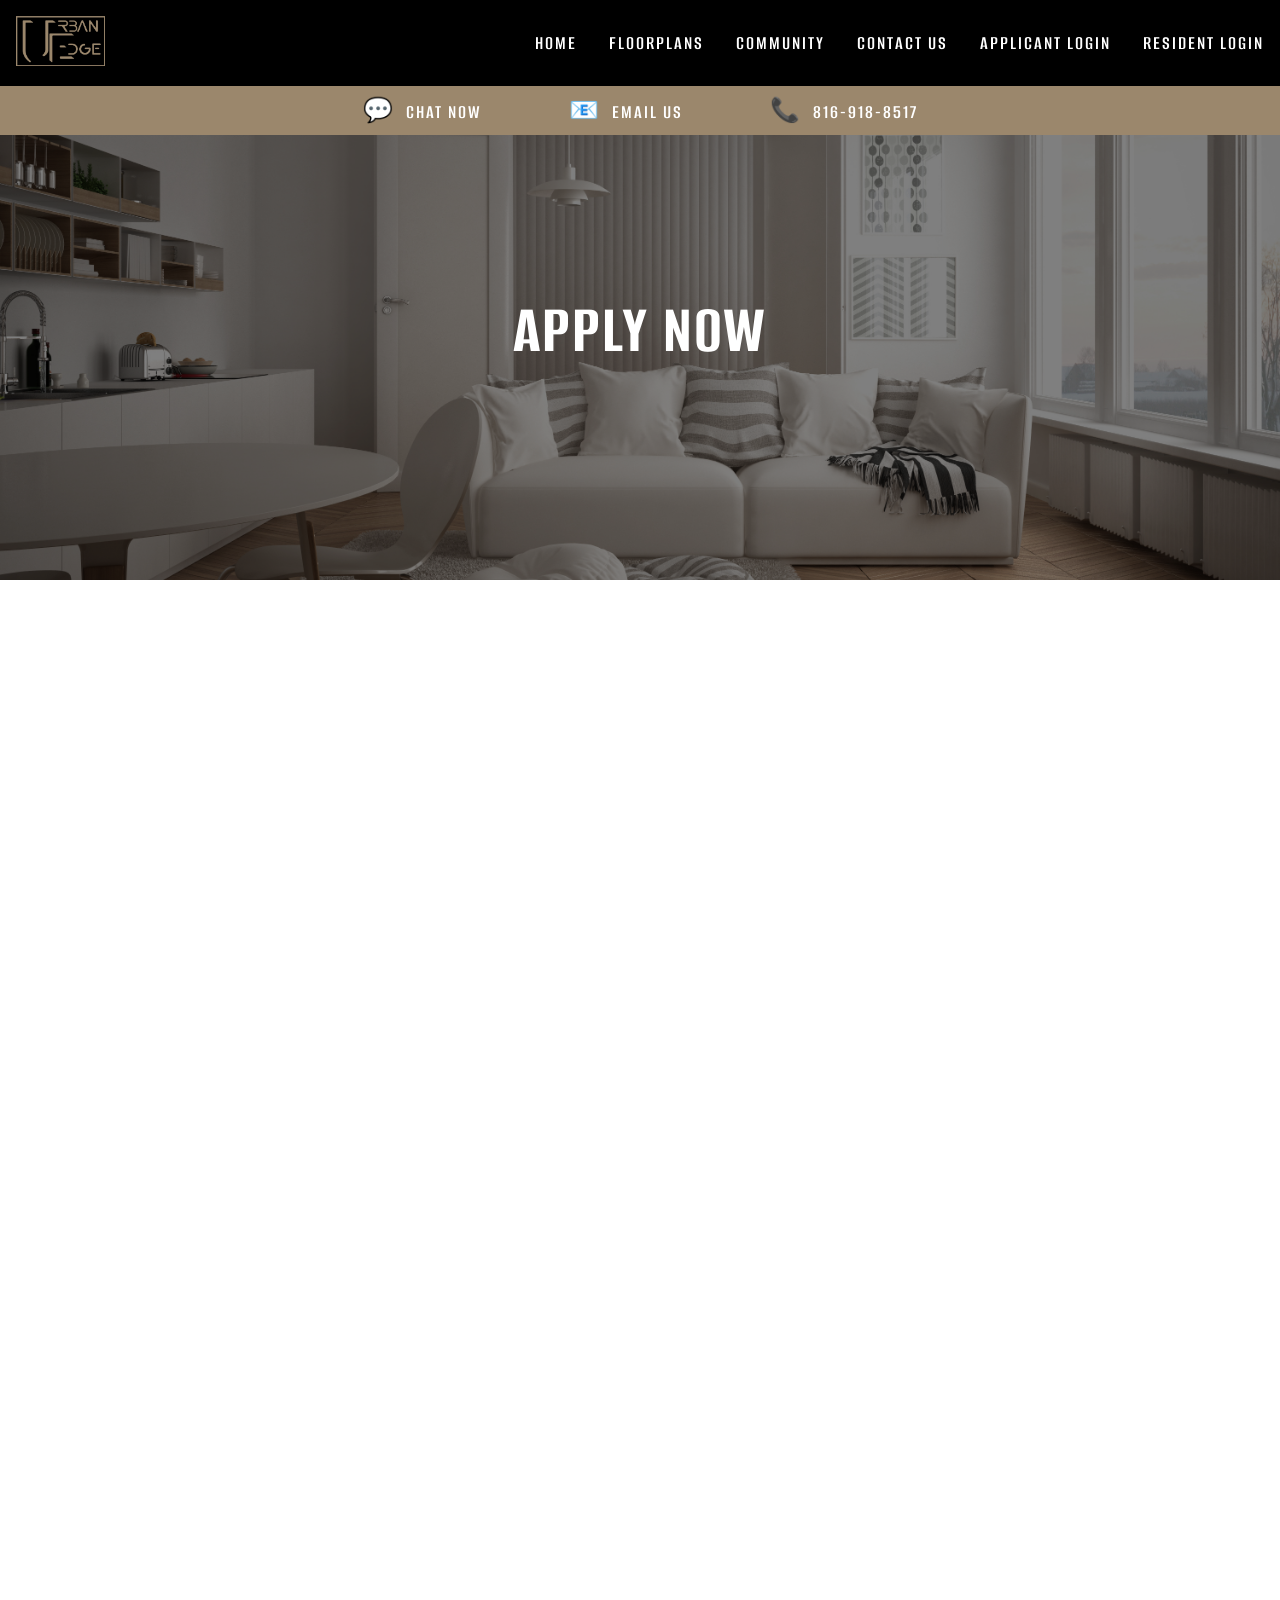
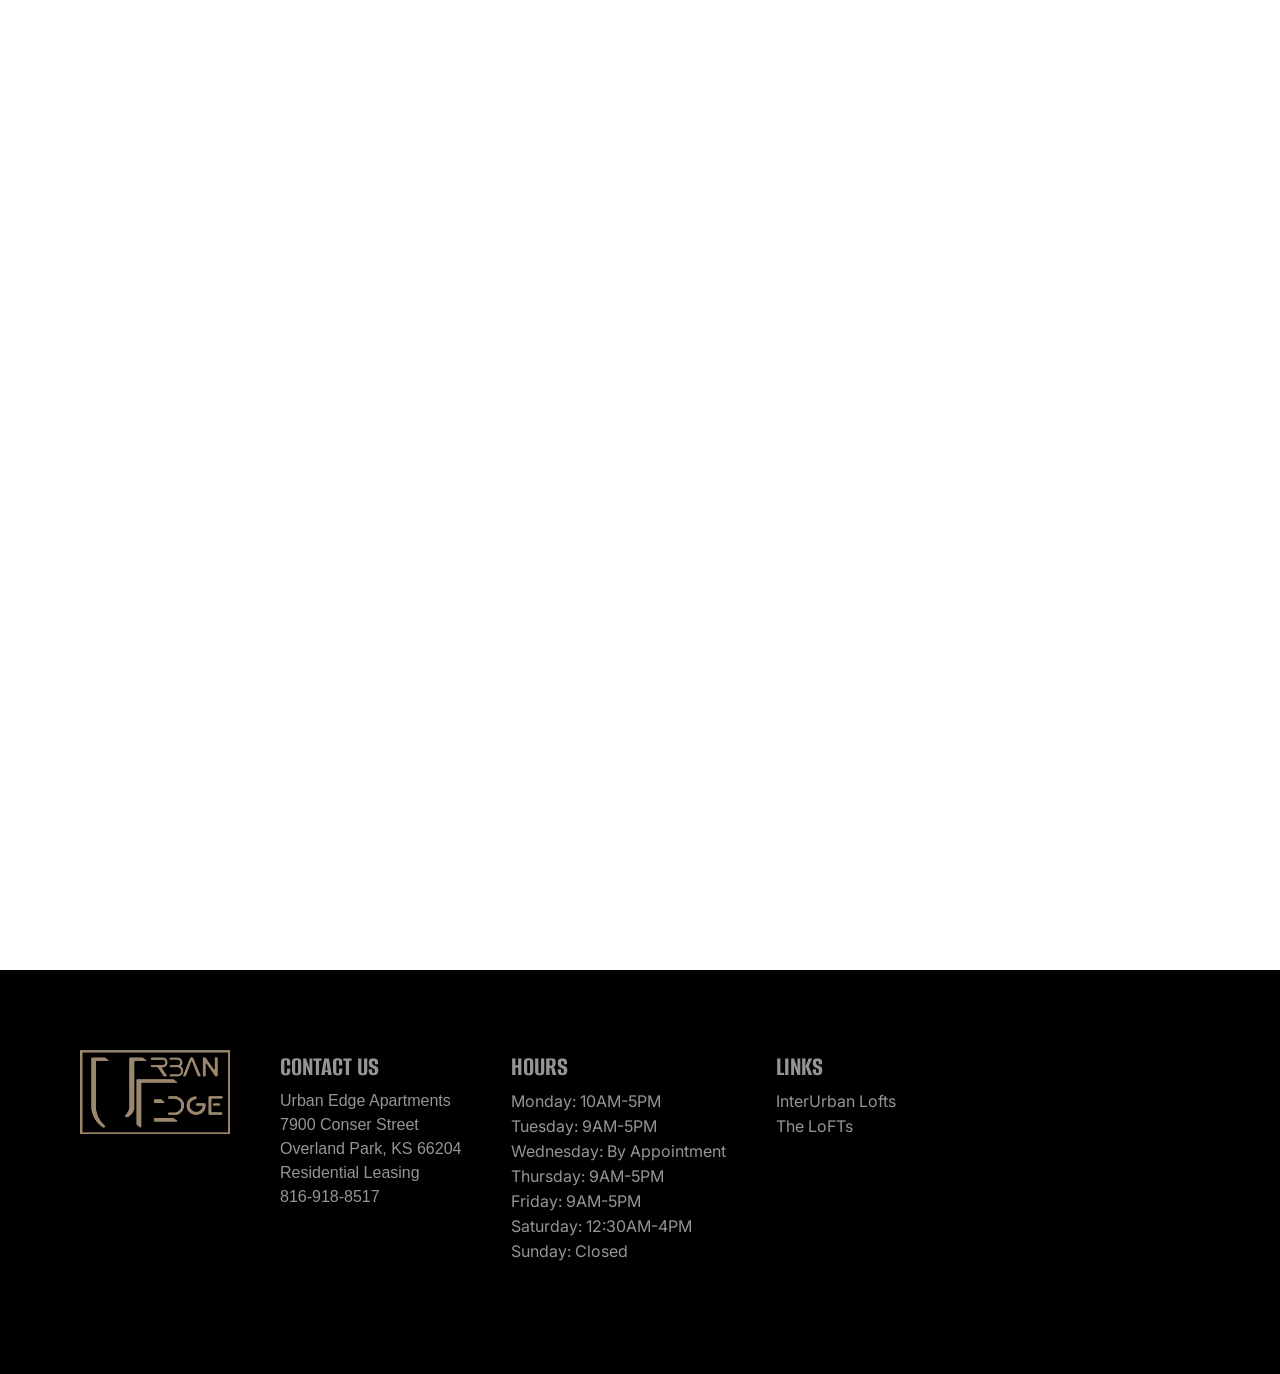
==== applynow.html @ 4e4a6e5f "make an apply now page" ====
<!DOCTYPE html>
<html lang="en">
<head>
  <meta charset="UTF-8" />
  <meta name="viewport" content="width=device-width, initial-scale=1" />

  <!-- Canonical + robots -->
  <link rel="canonical" href="https://www.urbanedgeop.com/floorplans.html" />
  <meta name="robots" content="index,follow,max-image-preview:large" />

  <!-- Title (≈55–60 chars) -->
  <title>Urban Edge Floor Plans | 1-2 Bedroom Apartments in Downtown Overland Park</title>

  <!-- Meta Description (≈155–160 chars) -->
  <meta name="description" content="Explore spacious 1-bedroom, 1-bedroom with den, and 2-bedroom floor plans at Urban Edge in downtown Overland Park, KS—950 to 1,314 sq ft with modern finishes." />

  <!-- Optional legacy keywords -->
  <meta name="keywords" content="Urban Edge floor plans, Overland Park apartments, downtown Overland Park, one bedroom with den, two bedroom apartments, large closets, patios, InterUrban Lofts amenities" />

  <!-- Open Graph -->
  <meta property="og:type" content="website" />
  <meta property="og:url" content="https://www.urbanedgeop.com/floorplans.html" />
  <meta property="og:title" content="Urban Edge Floor Plans | 1-2 Bedroom Apartments in Downtown Overland Park" />
  <meta property="og:description" content="Browse our 1BR, 1BR + den, and 2BR layouts—950 to 1,314 sq ft—with quartz counters, stainless steel appliances, and walkable OP location." />
  <meta property="og:site_name" content="Urban Edge Apartments" />
  <meta property="og:locale" content="en_US" />
  <!-- Add a real 1200×630 image -->
  <meta property="og:image" content="https://www.urbanedgeop.com/images/og/urban-edge-floorplans-1200x630.jpg" />
  <meta property="og:image:width" content="1200" />
  <meta property="og:image:height" content="630" />

  <!-- Twitter -->
  <meta name="twitter:card" content="summary_large_image" />
  <meta name="twitter:title" content="Urban Edge Floor Plans | 1-2 Bedroom Apartments in Downtown Overland Park" />
  <meta name="twitter:description" content="See our spacious layouts and check availability online. 950-1,314 sq ft with modern finishes." />
  <meta name="twitter:image" content="https://www.urbanedgeop.com/images/og/urban-edge-floorplans-1200x630.jpg" />

  <meta name="application-name" content="Urban Edge Apartments" />
  <meta name="theme-color" content="#000000" />

  <!-- Icons -->
  <link rel="icon" href="images/UE Logo.jpg" type="image/jpeg" />

  <!-- Fonts (keep yours) -->
  <link rel="preconnect" href="https://fonts.googleapis.com">
  <link rel="preconnect" href="https://fonts.gstatic.com" crossorigin>
  <link href="https://fonts.googleapis.com/css2?family=Alumni+Sans:ital,wght@0,100..900;1,100..900&display=swap" rel="stylesheet">
  <link href="https://fonts.googleapis.com/css2?family=Alumni+Sans+SC:ital,wght@0,100..900;1,100..900&family=Inter:ital,opsz,wght@0,14..32,100..900;1,14..32,100..900&display=swap" rel="stylesheet">

  <!-- Styles -->
  <link rel="stylesheet" href="styles.css" />

  <!-- Sitemap hint -->
  <link rel="sitemap" type="application/xml" title="Sitemap" href="https://www.urbanedgeop.com/sitemap.xml" />
</head>

<body>
  <header class="main-header">
    <div class="top-nav">
        <a href="index.html" class="logo">
            <img src="images/UE Logo.jpg" alt="Urban Edge Logo">
        </a>

            <!-- Hamburger button (visible only on mobile) -->
            <button class="menu-toggle" aria-label="Open Menu">&#9776;</button>

            <!-- Desktop nav -->
            <nav class="nav-links">
                <ul>
                <li><a href="index.html">Home</a></li>
                <li><a href="floorplans.html">Floorplans</a></li>
                <li><a href="community.html">Community</a></li>
                <li><a href="contact.html">Contact Us</a></li>
                <li><a href="https://www.rentcafe.com/residentservices/apartmentsforrent/userregistration.aspx?source=property_search&propertyid=MjE0NzA2MQ%3d%3d-8EOeI6RCoaw%3dt">Applicant Login</a></li>
                <li><a href="https://urban-edge-llc-rentcafewebsite.securecafenet.com/residentservices/urban-edge-llc/userlogin">Resident Login</a></li>
                </ul>
            </nav>
        </div>
    </div>

    <!-- Info bar -->
    <div class="info-bar">
        <div class="container">
                <a href="#" class="info-link" onclick="Tawk_API.toggle(); return false;">
                    <span class="icon">💬</span><span class="label"> Chat Now</span>
                </a>          
            <a href="mailto:leasing@realpropertygrp.com" class="info-link"><span class="icon">📧</span><span class="label"> Email Us</span></a>
            <a href="tel:+18169188517" class="info-link"><span class="icon">📞</span><span class="label"> 816-918-8517</span></a>
        </div>
    </div>


    <!-- Mobile fullscreen menu -->
    <div class="mobile-menu">
      <button class="close-menu" aria-label="Close Menu">&times;</button>
      <nav class="mobile-nav-links">
        <ul>
          <li><a href="index.html">Home</a></li>
          <li><a href="floorplans.html">Floorplans</a></li>
          <li><a href="community.html">Community</a></li>
          <li><a href="contact.html">Contact Us</a></li>
          <li><a href="https://www.rentcafe.com/residentservices/apartmentsforrent/userregistration.aspx?source=property_search&propertyid=MjE0NzA2MQ%3d%3d-8EOeI6RCoaw%3d">Applicant Login</a></li> <!--ADD LINK TO RENT CAFE-->
          <li><a href="https://urban-edge-llc-rentcafewebsite.securecafenet.com/residentservices/urban-edge-llc/userlogin">Resident Login</a></li> <!--ADD LINK TO RENT CAFE-->
        </ul>
      </nav>
    </div>
    <div class="fp-hero">
        <div class="fp-hero-overlay">
            <div class="fp-hero-container">
                <h1 class="reveal">Apply Now</h1>
            </div>
        </div>
    </div>
  </header>
  <main>
    <section class="apply-now">
        <iframe id="application_30064" src="//application.urbanedgeop.com/Apartments/module/application_authentication/is_application_snippet/1/snippet_type/application/locale_code//" width="100%" height="2000" allowtransparency="true" marginwidth="0" marginheight="0" align="top" scrolling="auto" frameborder="0"></iframe>
    </section>
    </main>



 
    <section class="footer-bg">
  <footer class="site-footer">
  <!-- Logo -->
    <div class="footer-logo">
      <img src="images/UE Logo.jpg" alt="Urban Edge Apartments Logo">
    </div>

    <!-- Contact -->
    <div class="footer-section">
      <h3>Contact Us</h3>
      <address class="contact-block">
        <a href="https://www.google.com/maps/search/?api=1&query=7900+Conser+Street,+Overland+Park,+KS+66204"
          target="_blank" rel="noopener">
          Urban Edge Apartments<br>
          7900 Conser Street<br>
          Overland Park, KS 66204
        </a><br>
        Residential Leasing<br>
        <a href="tel:+18169188517">816-918-8517</a>
      </address>
    </div>

    <!-- Hours -->
    <div class="footer-section">
      <h3>Hours</h3>
      <p>Monday: 10AM-5PM</p>
      <p>Tuesday: 9AM-5PM</p>
      <p>Wednesday: By Appointment</p>
      <p>Thursday: 9AM-5PM</p>
      <p>Friday: 9AM-5PM</p>
      <p>Saturday: 12:30AM-4PM</p>
      <p>Sunday: Closed</p>
    </div>

    <!-- Links -->
    <div class="footer-section">
      <h3>Links</h3>
      <p><a href="https://theinterurbanlofts.com/">InterUrban Lofts</a></p>
      <p><a href="https://theloftscc.com/">The LoFTs</a></p>
    </div>
  </footer>
  </section>

<script src="script.js"></script>
<!--Start of Tawk.to Script-->
<script type="text/javascript">
var Tawk_API=Tawk_API||{}, Tawk_LoadStart=new Date();
(function(){
var s1=document.createElement("script"),s0=document.getElementsByTagName("script")[0];
s1.async=true;
s1.src='https://embed.tawk.to/686d7d2bb0df99190ce93f41/1ivlr1scv';
s1.charset='UTF-8';
s1.setAttribute('crossorigin','*');
s0.parentNode.insertBefore(s1,s0);
})();
</script>
<!--End of Tawk.to Script-->
<script type="application/ld+json">
{
  "@context": "https://schema.org",
  "@graph": [
    {
      "@type": "ApartmentComplex",
      "@id": "https://www.urbanedgeop.com/#apartment",
      "name": "Urban Edge Apartments",
      "url": "https://www.urbanedgeop.com/",
      "image": "https://www.urbanedgeop.com/images/UE%20Logo.jpg",
      "logo": "https://www.urbanedgeop.com/images/UE%20Logo.jpg",
      "telephone": "+1-816-205-0993",
      "address": {
        "@type": "PostalAddress",
        "streetAddress": "7900 Conser Street",
        "addressLocality": "Overland Park",
        "addressRegion": "KS",
        "postalCode": "66204",
        "addressCountry": "US"
      },
      "amenityFeature": [
        {"@type":"LocationFeatureSpecification","name":"Walkable Downtown Overland Park location","value":true},
        {"@type":"LocationFeatureSpecification","name":"Access to InterUrban Lofts amenities","value":true}
      ],
      "sameAs": [
        "https://theinterurbanlofts.com/",
        "https://theloftscc.com/"
      ]
    },

    {
      "@type": "CollectionPage",
      "@id": "https://www.urbanedgeop.com/floorplans.html#page",
      "url": "https://www.urbanedgeop.com/floorplans.html",
      "name": "Urban Edge Floor Plans",
      "description": "Explore 1-bedroom, 1-bedroom with den, and 2-bedroom apartments at Urban Edge in downtown Overland Park, KS—950 to 1,314 square feet with modern finishes.",
      "isPartOf": { "@id": "https://www.urbanedgeop.com/#apartment" },
      "breadcrumb": { "@id": "https://www.urbanedgeop.com/floorplans.html#breadcrumb" },
      "mainEntity": { "@id": "https://www.urbanedgeop.com/floorplans.html#list" }
    },

    {
      "@type": "BreadcrumbList",
      "@id": "https://www.urbanedgeop.com/floorplans.html#breadcrumb",
      "itemListElement": [
        { "@type": "ListItem", "position": 1, "name": "Home", "item": "https://www.urbanedgeop.com/" },
        { "@type": "ListItem", "position": 2, "name": "Floor Plans", "item": "https://www.urbanedgeop.com/floorplans.html" }
      ]
    },

    {
      "@type": "ItemList",
      "@id": "https://www.urbanedgeop.com/floorplans.html#list",
      "name": "Available Floor Plans",
      "itemListOrder": "http://schema.org/ItemListOrderAscending",
      "numberOfItems": 10,
      "itemListElement": [
        { "@type": "ListItem", "position": 1, "url": "https://www.urbanedgeop.com/floorplans.html#a1", "item": { "@id": "https://www.urbanedgeop.com/floorplans.html#a1-plan" } },
        { "@type": "ListItem", "position": 2, "url": "https://www.urbanedgeop.com/floorplans.html#a1a", "item": { "@id": "https://www.urbanedgeop.com/floorplans.html#a1a-plan" } },
        { "@type": "ListItem", "position": 3, "url": "https://www.urbanedgeop.com/floorplans.html#a2", "item": { "@id": "https://www.urbanedgeop.com/floorplans.html#a2-plan" } },
        { "@type": "ListItem", "position": 4, "url": "https://www.urbanedgeop.com/floorplans.html#a2a", "item": { "@id": "https://www.urbanedgeop.com/floorplans.html#a2a-plan" } },
        { "@type": "ListItem", "position": 5, "url": "https://www.urbanedgeop.com/floorplans.html#a3", "item": { "@id": "https://www.urbanedgeop.com/floorplans.html#a3-plan" } },
        { "@type": "ListItem", "position": 6, "url": "https://www.urbanedgeop.com/floorplans.html#b1", "item": { "@id": "https://www.urbanedgeop.com/floorplans.html#b1-plan" } },
        { "@type": "ListItem", "position": 7, "url": "https://www.urbanedgeop.com/floorplans.html#b1a", "item": { "@id": "https://www.urbanedgeop.com/floorplans.html#b1a-plan" } },
        { "@type": "ListItem", "position": 8, "url": "https://www.urbanedgeop.com/floorplans.html#b1b", "item": { "@id": "https://www.urbanedgeop.com/floorplans.html#b1b-plan" } },
        { "@type": "ListItem", "position": 9, "url": "https://www.urbanedgeop.com/floorplans.html#b2", "item": { "@id": "https://www.urbanedgeop.com/floorplans.html#b2-plan" } },
        { "@type": "ListItem", "position": 10, "url": "https://www.urbanedgeop.com/floorplans.html#b3", "item": { "@id": "https://www.urbanedgeop.com/floorplans.html#b3-plan" } }
      ]
    },

    /* ---------- Individual Floor Plans + Offers ---------- */
    {
      "@type": "FloorPlan",
      "@id": "https://www.urbanedgeop.com/floorplans.html#a1-plan",
      "name": "A1",
      "url": "https://urban-edge-llc-rentcafewebsite.securecafe.com/onlineleasing/urban-edge-llc/floorplans.aspx",
      "image": "https://www.urbanedgeop.com/images/A1.png",
      "numberOfBedrooms": { "@type":"QuantitativeValue", "value": 1 },
      "numberOfBathroomsTotal": 1,
      "amenityFeature": [{ "@type":"LocationFeatureSpecification", "name": "Den", "value": true }],
      "floorSize": { "@type":"QuantitativeValue", "value": 950, "unitCode":"FTK" },
      "offers": {
        "@type": "Offer",
        "price": 1875,
        "priceCurrency": "USD",
        "availability": "https://schema.org/InStock",
        "url": "https://urban-edge-llc-rentcafewebsite.securecafe.com/onlineleasing/urban-edge-llc/floorplans.aspx"
      }
    },
    {
      "@type": "FloorPlan",
      "@id": "https://www.urbanedgeop.com/floorplans.html#a1a-plan",
      "name": "A1a",
      "url": "https://urban-edge-llc-rentcafewebsite.securecafe.com/onlineleasing/urban-edge-llc/floorplans.aspx",
      "image": "https://www.urbanedgeop.com/images/Ala.png",
      "numberOfBedrooms": { "@type":"QuantitativeValue", "value": 1 },
      "numberOfBathroomsTotal": 1,
      "floorSize": { "@type":"QuantitativeValue", "value": 1056, "unitCode":"FTK" },
      "offers": { "@type":"Offer","price":1975,"priceCurrency":"USD","availability":"https://schema.org/InStock","url":"https://urban-edge-llc-rentcafewebsite.securecafe.com/onlineleasing/urban-edge-llc/floorplans.aspx" }
    },
    {
      "@type": "FloorPlan",
      "@id": "https://www.urbanedgeop.com/floorplans.html#a2-plan",
      "name": "A2",
      "url": "https://urban-edge-llc-rentcafewebsite.securecafe.com/onlineleasing/urban-edge-llc/floorplans.aspx",
      "image": "https://www.urbanedgeop.com/images/A2.png",
      "numberOfBedrooms": { "@type":"QuantitativeValue", "value": 1 },
      "numberOfBathroomsTotal": 1,
      "floorSize": { "@type":"QuantitativeValue", "value": 1023, "unitCode":"FTK" },
      "offers": { "@type":"Offer","price":1950,"priceCurrency":"USD","availability":"https://schema.org/InStock","url":"https://urban-edge-llc-rentcafewebsite.securecafe.com/onlineleasing/urban-edge-llc/floorplans.aspx" }
    },
    {
      "@type": "FloorPlan",
      "@id": "https://www.urbanedgeop.com/floorplans.html#a2a-plan",
      "name": "A2a (Accessible)",
      "url": "https://urban-edge-llc-rentcafewebsite.securecafe.com/onlineleasing/urban-edge-llc/floorplans.aspx",
      "image": "https://www.urbanedgeop.com/images/A2a.png",
      "numberOfBedrooms": { "@type":"QuantitativeValue", "value": 1 },
      "numberOfBathroomsTotal": 1,
      "isPlanForAccessibility": true,
      "floorSize": { "@type":"QuantitativeValue", "value": 1070, "unitCode":"FTK" },
      "offers": { "@type":"Offer","price":1975,"priceCurrency":"USD","availability":"https://schema.org/InStock","url":"https://urban-edge-llc-rentcafewebsite.securecafe.com/onlineleasing/urban-edge-llc/floorplans.aspx" }
    },
    {
      "@type": "FloorPlan",
      "@id": "https://www.urbanedgeop.com/floorplans.html#a3-plan",
      "name": "A3",
      "url": "https://urban-edge-llc-rentcafewebsite.securecafe.com/onlineleasing/urban-edge-llc/floorplans.aspx",
      "image": "https://www.urbanedgeop.com/images/A3.png",
      "numberOfBedrooms": { "@type":"QuantitativeValue", "value": 1 },
      "numberOfBathroomsTotal": 1,
      "floorSize": { "@type":"QuantitativeValue", "value": 1023, "unitCode":"FTK" },
      "offers": { "@type":"Offer","price":1900,"priceCurrency":"USD","availability":"https://schema.org/InStock","url":"https://urban-edge-llc-rentcafewebsite.securecafe.com/onlineleasing/urban-edge-llc/floorplans.aspx" }
    },

    {
      "@type": "FloorPlan",
      "@id": "https://www.urbanedgeop.com/floorplans.html#b1-plan",
      "name": "B1",
      "url": "https://urban-edge-llc-rentcafewebsite.securecafe.com/onlineleasing/urban-edge-llc/floorplans.aspx",
      "image": "https://www.urbanedgeop.com/images/B1.png",
      "numberOfBedrooms": { "@type":"QuantitativeValue", "value": 2 },
      "numberOfBathroomsTotal": 2,
      "floorSize": { "@type":"QuantitativeValue", "value": 1228, "unitCode":"FTK" },
      "offers": { "@type":"Offer","price":2450,"priceCurrency":"USD","availability":"https://schema.org/InStock","url":"https://urban-edge-llc-rentcafewebsite.securecafe.com/onlineleasing/urban-edge-llc/floorplans.aspx" }
    },
    {
      "@type": "FloorPlan",
      "@id": "https://www.urbanedgeop.com/floorplans.html#b1a-plan",
      "name": "B1a",
      "url": "https://urban-edge-llc-rentcafewebsite.securecafe.com/onlineleasing/urban-edge-llc/floorplans.aspx",
      "image": "https://www.urbanedgeop.com/images/B1a.png",
      "numberOfBedrooms": { "@type":"QuantitativeValue", "value": 2 },
      "numberOfBathroomsTotal": 2,
      "floorSize": { "@type":"QuantitativeValue", "value": 1300, "unitCode":"FTK" },
      "offers": { "@type":"Offer","price":2575,"priceCurrency":"USD","availability":"https://schema.org/InStock","url":"https://urban-edge-llc-rentcafewebsite.securecafe.com/onlineleasing/urban-edge-llc/floorplans.aspx" }
    },
    {
      "@type": "FloorPlan",
      "@id": "https://www.urbanedgeop.com/floorplans.html#b1b-plan",
      "name": "B1b",
      "url": "https://urban-edge-llc-rentcafewebsite.securecafe.com/onlineleasing/urban-edge-llc/floorplans.aspx",
      "image": "https://www.urbanedgeop.com/images/B1b.png",
      "numberOfBedrooms": { "@type":"QuantitativeValue", "value": 2 },
      "numberOfBathroomsTotal": 2,
      "floorSize": { "@type":"QuantitativeValue", "value": 1314, "unitCode":"FTK" },
      "offers": { "@type":"Offer","price":2575,"priceCurrency":"USD","availability":"https://schema.org/InStock","url":"https://urban-edge-llc-rentcafewebsite.securecafe.com/onlineleasing/urban-edge-llc/floorplans.aspx" }
    },
    {
      "@type": "FloorPlan",
      "@id": "https://www.urbanedgeop.com/floorplans.html#b2-plan",
      "name": "B2",
      "url": "https://urban-edge-llc-rentcafewebsite.securecafe.com/onlineleasing/urban-edge-llc/floorplans.aspx",
      "image": "https://www.urbanedgeop.com/images/B2.png",
      "numberOfBedrooms": { "@type":"QuantitativeValue", "value": 2 },
      "numberOfBathroomsTotal": 2,
      "floorSize": { "@type":"QuantitativeValue", "value": 1142, "unitCode":"FTK" },
      "offers": { "@type":"Offer","price":2400,"priceCurrency":"USD","availability":"https://schema.org/InStock","url":"https://urban-edge-llc-rentcafewebsite.securecafe.com/onlineleasing/urban-edge-llc/floorplans.aspx" }
    },
    {
      "@type": "FloorPlan",
      "@id": "https://www.urbanedgeop.com/floorplans.html#b3-plan",
      "name": "B3 (Accessible)",
      "url": "https://urban-edge-llc-rentcafewebsite.securecafe.com/onlineleasing/urban-edge-llc/floorplans.aspx",
      "image": "https://www.urbanedgeop.com/images/B3.png",
      "numberOfBedrooms": { "@type":"QuantitativeValue", "value": 2 },
      "numberOfBathroomsTotal": 2,
      "isPlanForAccessibility": true,
      "floorSize": { "@type":"QuantitativeValue", "value": 1141, "unitCode":"FTK" },
      "offers": { "@type":"Offer","price":2400,"priceCurrency":"USD","availability":"https://schema.org/InStock","url":"https://urban-edge-llc-rentcafewebsite.securecafe.com/onlineleasing/urban-edge-llc/floorplans.aspx" }
    },

    /* ---------- Floorplan FAQ ---------- */
    {
      "@type": "FAQPage",
      "@id": "https://www.urbanedgeop.com/floorplans.html#faq",
      "url": "https://www.urbanedgeop.com/floorplans.html",
      "mainEntity": [
        {
          "@type":"Question",
          "name":"What floor plan sizes are available at Urban Edge?",
          "acceptedAnswer":{"@type":"Answer","text":"Layouts range from approximately 950 to 1,314 square feet across one-bedroom, one-bedroom with den, and two-bedroom homes."}
        },
        {
          "@type":"Question",
          "name":"Do you offer accessible floor plans?",
          "acceptedAnswer":{"@type":"Answer","text":"Yes. Select layouts such as A2a and B3 are designed for accessibility. Contact our team for details and current availability."}
        },
        {
          "@type":"Question",
          "name":"How do I check current pricing and availability?",
          "acceptedAnswer":{"@type":"Answer","text":"Use the View Availability button on each plan or visit our RentCafe portal to see real-time pricing, availability, and to start an application."}
        }
      ]
    }
  ]
}
</script>

</body>
</html>
---- styles.css ----
/* Fade on load */
.is-loaded .fade-in-on-load {
  opacity: 1;
  transform: none;
}

/* Scroll reveals */
.reveal {
  opacity: 0;
  transform: translateY(10px);          /* move visually without affecting layout */
  transition: opacity .2s ease, transform .5s ease;
  will-change: opacity, transform;
}
.reveal.in-view {
  opacity: 1;
  transform: none;
}

/* Optional: gentle stagger for list items */
.reveal-stagger > * {
  opacity: 0;
  transform: translateY(8px);
  transition: opacity .6s ease, transform .7s ease;
}
.reveal-stagger.in-view > * { opacity: 1; transform: none; }
.reveal-stagger.in-view > *:nth-child(1) { transition-delay: .04s; }
.reveal-stagger.in-view > *:nth-child(2) { transition-delay: .10s; }
.reveal-stagger.in-view > *:nth-child(3) { transition-delay: .16s; }
.reveal-stagger.in-view > *:nth-child(4) { transition-delay: .22s; }
/* add more nth-childs if needed */

/* Respect users who prefer reduced motion */
@media (prefers-reduced-motion: reduce) {
  .fade-in-on-load,
  .reveal,
  .reveal-stagger > * {
    opacity: 1 !important;
    transform: none !important;
    transition: none !important;
  }
}

/* Reset & base styles */
* {
  box-sizing: border-box;
  margin: 0;
  padding: 0;
}
  
html, body {
  margin: 0 auto;
  padding: 0;
  overflow-x: hidden;
}


.section-container {
  max-width: 1400px;
  margin: 0 auto;
  padding: 0 20px;
  box-sizing: border-box;
}

.info-bar .container {
  display: flex;
  justify-content: center;
  align-items: center;
  gap: 2rem;
}

  
/* Header container */
.main-header {
  top: 0;
  z-index: 1000;
 
}
  
/* Top nav bar */
.top-nav {
  display: flex;
  justify-content: space-between;
  align-items: center;
  background-color: #000;
  padding: 1rem 1rem;
  position: fixed;
  width: 100%;
  top: 0;
  left: 0;
  z-index: 1000;
}
  
.logo img {
  height: 50px;
}
  
.nav-links a.active,
.mobile-nav-links a.active {
  color: #9B876C; /* <-- change to your highlight color */
  font-weight: bold;
}


/* Info/contact bar */
.info-bar {
  background-color: #9B876C;
  display: flex;
  justify-content: center;
  align-items: center;
  padding: .7rem;
  color: white;
  position: fixed;
  top: 85px;
  left: 0;
  z-index: 999;
  width: 100%;
}
  
.info-link {
  text-decoration: none;
}

.info-link:nth-child(2) {
  margin-left: 55px;
  margin-right: 55px;
}

.icon {
  font-size: 1.5rem;
  
}

.label {
  display: none;
}

/* Mobile hamburger menu */
.menu-toggle {
  display: none;
  background: none;
  border: none;
  font-size: 2rem;
  color: white;
  cursor: pointer;
}
  
/* Fullscreen mobile menu */
.mobile-menu {
  display: none;
  position: fixed;
  top: 0;
  left: 0;
  width: 100%;
  height: 100%;
  background-color: #000;
  z-index: 1001;
  flex-direction: column;
  justify-content: center;
  align-items: center;
  padding: 2rem;
  /* Animation start state */
  opacity: 0;
  transform: translateY(20px);
  pointer-events: none;
  transition: opacity 0.4s ease, transform 0.4s ease;
}

.mobile-menu.active {
  pointer-events: auto;
}

  
.mobile-menu.active {
  display: flex;
}
  
.close-menu {
  position: absolute;
  top: 1rem;
  right: 1rem;
  background: none;
  border: none;
  font-size: 2rem;
  color: white;
  cursor: pointer;
}
  
.mobile-nav-links ul {
  list-style: none;
  padding: 0;
  text-align: center;
}
  
.mobile-nav-links li {
  margin: 1rem 0;
}
  
.mobile-nav-links a {
  color: white;
  font-size: 1.85rem;
  text-transform: uppercase;
  font-weight: bold;
  text-decoration: none;
  letter-spacing: 2px;
  font-family: "Alumni Sans SC", sans-serif;
}
  
.mobile-nav-links a:hover {
  text-decoration: underline;
}



/*HOME HERO IMAGE*/
.hero {
  position: relative;
  background-image: url('images/Northwest_View_Building.png'); /* Replace with actual image path */
  background-size: cover;
  background-position: center;
  height: 550px;
  display: flex;
  align-items: center;
  justify-content: center;
  top: 78px;
}
  
.hero-overlay {
  position: absolute;
  top: 55%;
  left: 50%;
  transform: translate(-50%, -50%);
  background-color: rgba(0, 0, 0, 0.7); /* semi-transparent black */
  padding: 30px 50px;
  text-align: center;
  color: white;
  width: 80%;
  max-width: 450px;
}
  
.hero-overlay h1 {
  font-size: 2.5rem;
  font-weight: bold;
  line-height: 1.2;
  margin: 0;
  font-family: "Alumni Sans", sans-serif;
  font-optical-sizing: auto;
  font-weight: 400;
  font-style: normal;
}
  
.hero-overlay p {
  margin-top: 10px;
  font-size: 18px;
  color: #9B876C; 
  font-family: "Alumni Sans SC", sans-serif; 
  font-weight: 600;
  font-style: italic;
  letter-spacing: 1px;
  text-transform: uppercase;
}
/*END HOME HERO IMAGE*/

/*HOME INTRO*/
.home-intro-container {
  display: grid;
  grid-template-columns: 1fr; /* mobile: one column */
  gap: 30px;
  max-width: 1280px; /* stop growing past 1400px */
  margin: 0 auto; /* center horizontally */
  padding: 40px 20px; /* spacing on mobile and edges */
  align-items: center;
  margin-top: 65px;

}


.home-intro-text h2 {
  font-family: "Alumni Sans SC", sans-serif; 
  font-weight: 600;
  font-size: 27px;
  margin-bottom: 20px;
  text-transform: uppercase;
}

.home-intro-text p {
  font-family: "Inter", sans-serif;
  color: rgb(117, 116, 116);
  font-size: 18px;
  margin-left: 17px;
  margin-right: 20px;
}

.intro-btns {
  display: flex;
  flex-direction: column;
  gap: 10px; /* space between buttons */
  padding: 0 10px;
  margin-top: 25px;
}

.btn {
  display: flex;
  justify-content: center;
  align-items: center;
  width: 100%;
  text-transform: uppercase;
  text-decoration: none;
  padding: 15px;
  font-size: 23px;
  text-decoration: none;
  border-radius: 5px;
  text-align: center;
  font-family: "Alumni Sans SC", sans-serif;
  transition: 0.3s ease;
}

/* Primary (filled) button */
.btn-primary {
  background-color: #9B876C;
  color: white;
  border: 2px solid #9B876C;
}

.btn-primary:hover {
  background-color: #555;
}

/* Outline (secondary) button */
.btn-outline {
  background-color: transparent;
  color: #000;
  border: 1.5px solid #151515;
}

.btn-outline:hover {
  background-color: #555;
  color: white;
  border: 2px solid #9B876C;
}

home-intro-image-stack {
  display: grid;
  position: relative;
}

 .image-top {
  width: 50%;
  top: 30px;
  left: 10px;
  z-index: 1;
  position: relative; 
  box-shadow: 10px 10px #9b876cc0 ;

}

.image-bottom {
  width: 80%;
  margin-left: 70px;
  position: relative;
}

/* HOME SLIDESHOW*/

#homeslide-section {
  background-color: #F3F0ED;
  padding: 20px 10px;
  margin-top: 30px;
  display: grid;
  grid-template-columns: 1fr;
  width: 100%;
}

#homeslide-text {
  margin-top: 15px;
  max-width: 1280px;
}

#homeslide-text h2 {
  font-family: "Alumni Sans SC", sans-serif; 
  font-weight: 600;
  font-size: 27px;
  text-transform: uppercase;
  margin-bottom: 20px;
}

#homeslide-text h3 {
  font-family: "Alumni Sans SC", sans-serif; 
  font-size: 20px;
  letter-spacing: 1px;
  font-style: italic;
  color: #817460;
  font-weight: 500;
  text-transform: uppercase;
}



#homeslide-section p {
  margin-top: 10px;
  font-family: "Inter", sans-serif;
  font-size: 18px;
  margin-left: 17px;
  margin-bottom: 30px;
  margin-right: 20px;
  color: rgb(117, 116, 116);
}

.slideshowContainer {
  position: relative;
  width: 100%;
  max-width: 1000px;
  margin: auto;
  overflow: hidden;
  margin-top: 20px;
}

.slideshowContainer img {
  width: 100%;
  display: block;
}

.prev, .next {
  position: absolute;
  top: 50%;
  transform: translateY(-50%);
  background-color: #2d2d2cb9;
  color: white;
  padding: 10px 15px;
  text-decoration: none;
  font-size: 1.5rem;
  border-radius: 70%;
  z-index: 999; /* ensures buttons are always above fading images */
  cursor: pointer;
  user-select: none;
  transition: background 0.3s ease;
}

.prev:hover, .next:hover {
  background-color: rgba(0, 0, 0, 0.8);
}

.prev {
  left: 5px;
}

.next {
  right: 5px;
}

.round {
  border-radius: 70%;
}

#home-floorplan {
 display: grid;
  grid-template-columns: 1fr; /* mobile: one column */
  gap: 30px;
  max-width: 1400px; /* stop growing past 1400px */
  margin: 0 auto; /* center horizontally */
  padding: 40px 30px; /* spacing on mobile and edges */
  align-items: center;
}

#home-floorplan img {
  width: 100%;
}

.homeFpImage {
  position: relative;
}

.homeFpImage a {
  position: absolute;
  top: 5px;
}

.homeFpText h2 {
  margin-bottom: 20px;
  font-family: "Alumni Sans SC", sans-serif; 
  font-weight: 600;
  font-size: 27px;
  text-transform: uppercase;
}

.homeFpText p {
  font-size: 18px; 
  color: rgb(117, 116, 116);
  font-family: "Inter", sans-serif;
  margin-left: 10px;
}

.floorplanbtn {
  background-color: #9B876C;
  color: white;
  margin-top: 20px;
  position: relative;
}

.floorplanbtn:hover {
  background-color: #555;;
}

.fpbtn-primary {
  background-color: transparent;
  color:black;
  border: 2px solid #9B876C;
  margin-top: 20px;
}

.fpbtn-primary:hover {
  background-color: #555;
  color: white;
}

.sectionBackground {
  background-color: #F3F0ED;
}

.community-section {
  position: relative;
  align-items: center;
  justify-content: center;
  display:grid;
  grid-template-columns: 1fr;
  margin: 0 auto;
  padding: 20px 30px;
  max-width: 1400px;
  padding-top: 35px;
}

.comSectionImg img {
  width:150px;
  height: auto;
}

.comSectionImg {
  display:flex;
  flex-wrap: wrap;
  gap:15px;
  justify-content: center;
  margin-bottom: 20px;
  max-width: 650px;
}


.comSectionText {
  background-color: white;
  box-shadow: -1px 6px 20px #595959a7;
  padding: 20px;
  max-width: 670px;
  margin-bottom: 25px;
}

.comSectionText h3 {
  font-family: "Alumni Sans SC", sans-serif; 
  font-size: 20px;
  letter-spacing: 1px;
  font-style: italic;
  color: #817460;
  font-weight: 500;
  text-transform: uppercase;
  margin-bottom: 10px;
}

.comSectionText h2 {
  font-family: "Alumni Sans SC", sans-serif; 
  font-weight: 600;
  font-size: 27px;
  text-transform: uppercase;
  margin-bottom: 20px;
}

.comSectionText p {
  font-size: 18px; 
  color: rgb(117, 116, 116);
  font-family: "Inter", sans-serif;
  margin-left: 10px;
}

.comSectionBtn {
  background-color: #9B876C;
  color: white;
  margin-top: 20px;
}

.comSectionBtn:hover {
  background-color: #555;
}


/*FLOORPLANS HERO IMAGE*/
.fp-hero::before {
  content: "";
  position: absolute;
  top: 0;
  left: 0;
  width: 100%;
  height: 100%;
  background-color: rgba(0, 0, 0, 0.5); /* Adjust opacity as needed */
  z-index: 1;
}

.fp-hero > * {
  position: relative;
  z-index: 2; /* So your text stays above the overlay */
}

.fp-hero {
  position: relative;
  background-image: url('images/fp_hero.jpeg'); /* Replace with actual image path */
  background-size: cover;
  background-position: center;
  height: 500px;
  display: flex;
  top: 80px;
  align-items: center;
  justify-content: center;
}

.fp-hero-container {
  color: white;
  text-transform: uppercase;
  letter-spacing: 2px;
  font-size: 35px;
  font-family: "Alumni Sans", sans-serif;
}

/*END FLOORPLAN HERO IMAGE*/

/*FLOORPLAN INTRO */
#introFpSection {
   display: grid;
  grid-template-columns: 1fr; /* mobile: one column */
  max-width: 1280px; /* stop growing past 1400px */
  margin: 0 auto; /* center horizontally */
  padding: 40px 20px; /* spacing on mobile and edges */
  align-items: center;
  margin-top: 65px;
}

.introFpText h2 {
  font-family: "Alumni Sans SC", sans-serif; 
  font-weight: 600;
  font-size: 27px;
  margin-bottom: 20px;
  text-transform: uppercase;
}

.introFpText h3 {
  font-family: "Alumni Sans SC", sans-serif; 
  font-size: 21px;
  letter-spacing: 1px;
  font-style: italic;
  color: #6d6251;
  font-weight: 600;
  text-transform: uppercase;
  margin-bottom: 10px;
}

.introFpText p {
  margin-top: 10px;
  font-family: "Inter", sans-serif;
  color: rgb(117, 116, 116);
  font-size: 18px;
  margin-left: 17px;
  margin-right: 20px;
}

.introFpimg {
  width: 85%;
  margin-top: 30px;
  margin-left: 25px;
  position: relative; 
  box-shadow: 10px 10px #9b876cc0 ;
}

.layouts {
  display: grid;
  grid-template-columns:  1fr;
  width: 100%;
  margin: 0 auto;
  max-width: 1280px;
  padding: 20px;
}

.availabilityBtn {
  background-color: #9B876C;
  color: white;
  margin-top: 20px;
}
.layouts  h2{
  font-family: "Alumni Sans SC", sans-serif; 
  font-weight: 600;
  font-size: 27px;
  margin-bottom: 20px;
  text-transform: uppercase;
}

.layout-Desc {
  font-size: 18px; 
  color: rgb(117, 116, 116);
  font-family: "Inter", sans-serif;
  margin-left: 10px;
  margin-bottom: 20px;
}


.floorplan-options {
  display: grid;
  grid-template-columns: 1fr;
  gap: 12px;              /* controls space between table, image, button */
  align-items: start;     /* prevent stretching */
  margin-top: 40px;
  font-family: "Inter", sans-serif;
  margin-bottom: 20px;
}

/* Keep images sane */
.layoutImg img {
  width: 100%;
  height: auto;
  display: block;
}

.floorplan-options h3 {
  font-size: 18px;
  font-weight: 600;
  margin-bottom: 8px;
}

.floorplan-table {
  width: 100%;
  border-collapse: collapse;
  text-align: left;
  font-family: "Inter", sans-serif;
}

.floorplan-table th {
  font-weight: 500;
  padding: 12px 0;

  font-size: 15px;
  border-bottom: 1px solid #d6d4d2;
}

.floorplan-table td {
  padding: 12px 0;
  font-size: 14px;
  color: #444;
  border-bottom: 1px solid #d6d4d2;
}

.layoutImg img{
  width: 100%;
  margin-top: 20px;
}
/*END FlOORPLAN INTRO DIV*/

/*LIFESTYLE HERO IMAGE*/
.lifestyle-hero::before {
  content: "";
  position: absolute;
  top: 0;
  left: 0;
  width: 100%;
  height: 100%;
  background-color: rgba(0, 0, 0, 0.5); /* Adjust opacity as needed */
  z-index: 1;
}

.lifestyle-hero > * {
  position: relative;
  z-index: 2; /* So your text stays above the overlay */
}

.lifestyle-hero {
  position: relative;
  background-image: url('images/Courtyard_1.png'); /* Replace with actual image path */
  background-size: cover;
  background-position: center;
  height: 400px;
  display: flex;
  align-items: center;
  justify-content: center;
  margin-top: 80px;
}

.lifestyle-hero-container {
  color: white;
  text-transform: uppercase;
  letter-spacing: 2px;
  font-size: 35px;
  font-family: "Alumni Sans", sans-serif;
}
/*END LIFESTYLE HERO IMAGE*/



/*COMMUNITY HERO IMAGE*/
.community-hero::before {
  content: "";
  position: absolute;
  top: 0;
  left: 0;
  width: 100%;
  height: 100%;
  background-color: rgba(0, 0, 0, 0.5); /* Adjust opacity as needed */
  z-index: 1;
}

.community-hero > * {
  position: relative;
  z-index: 2; /* So your text stays above the overlay */
}

.community-hero {
  position: relative;
  background-image: url('images/downtown-op.jpg'); /* Replace with actual image path */
  background-size: cover;
  background-position: center;
  height: 500px;
  display: flex;
  align-items: center;
  margin-top: 100px;
  justify-content: center;
}

.community-hero-container {
  color: white;
  text-transform: uppercase;
  letter-spacing: 2px;
  font-size: 35px;
  font-family: "Alumni Sans", sans-serif;
}
/*END COMMUNITY HERO IMAGE*/



/*COMMUNITY CONTENT*/
.com-photogrid {
  max-width: 1280px;
  margin: 0 auto;
  margin-bottom: 20px;
}

.community-intro {
  display: grid;
  grid-template-columns: 1fr; /* mobile: one column */
  max-width: 1280px; /* stop growing past 1400px */
  margin: 0 auto; /* center horizontally */
  padding: 25px 20px; /* spacing on mobile and edges */
  align-items: center;
  margin-left: 10px;
}

.community-intro h3{
  color: #8f7c63;
  font-family: "Alumni Sans", sans-serif;
  text-transform: uppercase;
  font-size: 22px;
  font-weight: 600;
  font-style: italic;
}

.community-intro h2 {
  font-size: 28px;
  text-transform: uppercase;
  font-weight: 600;
  font-family: "Alumni Sans", sans-serif;
  margin-top: 5px;
}

.community-intro p {
  font-size: 18px; 
  color: rgb(117, 116, 116);
  font-family: "Inter", sans-serif;
  margin-left: 10px;
  margin-top: 10px;
  margin-right: 30px;
  margin-bottom: 30px;
}

.community-intro a {
  color: #725f46;
  text-decoration: none;
  font-weight: 600;
}

.com-eats h3 {
  margin-top: 30px;
}

.com-background {
  background-color: #9c876c55;
  width: 100%;
}

.com-list {
  margin-top: 10px;
  margin-bottom: 20px;
}

#community-locations h3 {
  font-family: "Inter", sans-serif;
  font-size: 19px;
  margin-bottom: 10px;
}



#community-locations h2 {
  font-family: "Alumni Sans", sans-serif;
  font-size: 28px;
  text-transform: uppercase;
  margin: 0 auto;
}

#community-locations li {
  font-family: "Inter", sans-serif;
  font-size: 17px;
  min-width: 250px;
  margin-left: 10px;
}

#community-locations ul li span {
  font-weight: 600;
}

#community-locations ul {
  margin-bottom: 30px;
}

/* Base list spacing */
.com-list { margin: 0; padding-left: 1.25rem; }
.com-list li { margin: .4rem 0; }

/* OPTION A: gold star bullets */
.com-list.stars li::marker {
  content: "✦  ";
  color: #9B876C;           /* your gold */
  font-size: 1.1em;
}

#community-locations {
  padding: 35px 35px;
  display: grid;
  grid-template-columns: 1fr;

}

/* Create two equal columns that floats next to each other */
.column {
  float: left;
  width: 50%;
  padding: 10px;
}

.column img {
  margin-top: 12px;
}

/* Clear floats after the columns */
.row:after {
  content: "";
  display: table;
  clear: both;
}

/*CONTACT US HERO IMAGE*/
.contact-hero::before {
  content: "";
  position: absolute;
  top: 0;
  left: 0;
  width: 100%;
  height: 100%;
  background-color: rgba(0, 0, 0, 0.5); /* Adjust opacity as needed */
  z-index: 1;
}

.contact-hero > * {
  position: relative;
  z-index: 2; /* So your text stays above the overlay */
}

.contact-hero {
  position: relative;
  background-image: url('images/Courtyard_2.png'); /* Replace with actual image path */
  background-size: cover;
  background-position: center;
  height: 400px;
  display: flex;
  align-items: center;
  justify-content: center;
  margin-top: 80px;
}

.contact-hero-container {
  color: white;
  text-transform: uppercase;
  letter-spacing: 2px;
  font-size: 35px;
  font-family: "Alumni Sans", sans-serif;
}
/*END CONTACT US HERO IMAGE*/

/*CONTACT PAGE FORM AND CONTENT*/
/* Screen-reader only helper used by the legend */
/* Screen-reader only helper */
.form-content {
  display: grid;
  grid-template-columns: 1fr;
  max-width: 1280px;
  margin: 0 auto;
  margin-top: 20px;
  margin-left: 20px;
}

.contact-text {
  margin: 10px;
}



.contact-text h3{
  font-family: "Alumni Sans SC", sans-serif; 
  font-size: 20px;
  letter-spacing: 1px;
  font-style: italic;
  color: #817460;
  font-weight: 500;
  text-transform: uppercase;
}

.contact-text h2 {
  font-family: "Alumni Sans SC", sans-serif; 
  font-weight: 600;
  font-size: 27px;
  margin-bottom: 20px;
  text-transform: uppercase;
}

.contact-text p {
  margin-top: 10px;
  font-family: "Inter", sans-serif;
  color: rgb(117, 116, 116);
  font-size: 17px;
  margin-left: 17px;
  margin-right: 20px;
}

.sr-only {
  position: absolute;
  left: -9999px;
}

.ue-form-wrap {
  margin: 0 auto;
  width: 85%;
  margin-bottom: 30px;
  margin-top: 20px;
 
}

.ue-form-title {
  font-weight: 600;
  font-size: 25px;
  line-height: 1.25;
  margin: 0 0 16px;
  font-family: "Alumni Sans SC", sans-serif; 
  text-transform: uppercase;
}

.ue-form-wrap label,
.ue-form-wrap input,
.ue-form-wrap button,
.ue-form-wrap .err,
.ue-form-wrap .toast {
  font-family: 'Inter', sans-serif;
}

/* Checkbox list */
.ue-checks {
  display: grid;
  gap: 12px;
  margin: 0 0 30px;
  padding: 0;
  border: 0;
}

.ue-check {
  display: flex;
  align-items: center;
  gap: 10px;
  cursor: pointer;
  color: #4a4a4a;
  font-size: 18px;
}

.ue-check input {
  position: absolute;
  opacity: 0;
  pointer-events: none;
}

.ue-check .box {
  width: 20px;
  height: 20px;
  border: 2px solid #e5e5e5;
  border-radius: 3px;
  background: #ffffff;
}

.ue-check input:checked + .box {
  border-color: #000000;
  background: linear-gradient(#817460, #817460) center/70% 70% no-repeat #ffffff;
}

/* Fields */
.ue-field {
  margin: 20px 0;

}

.ue-field label {
  display: block;
  font-weight: 700;
  font-size: 22px;
  letter-spacing: 2px;
  margin: 6px 0 8px;
  font-family: "Alumni Sans SC", sans-serif; 
  text-transform: uppercase;
}

.ue-field .req {
  color: #b00000;
}

.ue-field input {
  width: 100%;
  height: 52px;
  border: 3px solid #e5e5e5;
  border-radius: 3px;
  background: #ffffff;
  padding: 0 14px;
  font-size: 16px;
  outline: none;
  transition: border-color .2s, background-color .2s, box-shadow .2s;
}

.ue-field input:focus {
  border-color: #000000;
  box-shadow: 0 0 0 2px #00000015;
}

.ue-field .err {
  display: none;
  margin-top: 6px;
  color: #c62828;
  font-weight: 600;
  font-size: 13px;
}

.ue-field.is-error input {
  border-color: #c62828;
  background: #fff7f7;
}

.ue-field.is-error .err {
  display: block;
}

/* Button */
.ue-actions {
  margin-top: 8px;
}

.ue-btn {
  appearance: none;
  border: 0;
  border-radius: 3px;
  background: #817460;
  color: #ffffff;
  cursor: pointer;
  padding: 14px 24px;
  font-weight: 800;
  letter-spacing: .6px;
  font-size: 18px;
}

.ue-btn:focus-visible {
  outline: 2px solid #000000;
  outline-offset: 3px;
}

/* Toast (notification) */
.toast {
  margin-top: 12px;
  padding: 10px 14px;
  border-radius: 6px;
  font-weight: 600;
  display: none;
  transition: opacity .25s ease;
}

.toast.ok {
  display: block;
  background: #e8f7ed;
  color: #1a7f3b;
  border: 1px solid #bfe6cc;
}

.toast.err {
  display: block;
  background: #ffefef;
  color: #a11b1b;
  border: 1px solid #f2c5c5;
}

.contact-text a {
  color:#71634f;
}

/*FOOTER STYLES*/

.footer-bg {
  background-color: #000;
  width: 100%;
}

.site-footer {       
  color: #969595;             /* light text */
  padding: 80px;
  text-align: left;
  font-family: sans-serif;
  display: flex;
  flex-direction: column;
  max-width: 1400px;
  position: relative;
}

.footer-logo img {
  max-width: 150px;
  margin-bottom: 25px;
}

.footer-section {
  margin-bottom: 30px;
}

.footer-section p {
  font-family: "Inter", sans-serif;
  line-height: 25px;
}
.footer-section h3 {
  font-size: 28px;
  text-transform: uppercase;
  font-weight: 700;
  margin-bottom: 6px;
  font-family: "Alumni Sans", sans-serif;
}

.contact-block {
  font-style: normal; /* removes default italics */
  line-height: 1.5;
  
}

.contact-block a {
  color: white;
  text-decoration: none;
}

.contact-block a:hover {
  text-decoration: underline;
}

.footer-bottom {
  text-align: center;
  margin-top: 2rem;
}

.footer-section a {
  color: inherit;
  text-decoration: none;
}

.footer-section a:hover {
  text-decoration: underline;
}



.apply-now {
  margin: 35px;
}
  
@keyframes menuFadeIn {
  0% {
    opacity: 0;
    transform: translateY(20px);
  }
  100% {
    opacity: 1;
    transform: translateY(0);
  }
}
  

/* Responsive behavior */

@media (max-width: 768px) {
  .nav-links {
    display: none;
  }
  
    .menu-toggle {
    display: block;
  }
}


@media (min-width: 768px) {
   .nav-links {
    display: none;
  }
  
    .menu-toggle {
    display: block;
  }

  .label {
    display: inline-flex;
    align-items: center;
    color: white;
    font-weight: bold;
    font-size: 26px;
    text-decoration: none;
    text-transform: uppercase;
    font-weight: 600;
    font-style: normal;
    font-family: "Alumni Sans SC", sans-serif;
  }

  .label:hover {
    text-decoration: underline;
  }
  .icon {
    font-size: 1.5rem;
    margin-right: 13px;
  }

  .home-intro-container {
      grid-template-columns: 1fr 1fr; /* text left, images right */
  }

  /* Intro text section */
  .home-intro-text {
    display: flex;
    flex-direction: column;
    gap: 10px;
    width: 310px;
    margin-left: 30px;
  }

  .home-intro-text h2 {
    font-size: 28px;
    margin-top: 20px;
  }

  /* Buttons container */
  .intro-btns {
    display: flex;
    flex-direction: row;
    gap: 10px;
    justify-content: flex-start; 
    margin-left: -20px;/* left align */
  }



  #homeslide-text {
    margin-left: 15px;
  }

  #homeslide-text h2 {
    font-size: 28px;

  }

  #homeslide-text p {
    margin-top: 25px;
  }




  #home-floorplan {
    grid-template-columns:  1fr 1fr;
    gap: 40px;
  }

  .homeFpText {
    display: grid;
    gap: 20px;
    margin-top: 10px;
    width: 300px;
  }

  .homeFpText h2 {
   font-size: 28px;
  }

  .homeFpImage {
    grid-column: 2/4;
    position: relative;
    display:inline-block;
  }

  .homeFpImage img {
    display: block;
    width: 100%;
    height: auto;
  }

  .homeFpImage a {
    position: absolute;
    top: 20px; /* distance from bottom */
    left: 50%;
    transform: translateX(-50%);
    cursor: pointer;
  } 


  #home-floorplan p {
    grid-column: 1/2;
    grid-row: 2/3;
    font-family: "Inter", sans-serif;
    color: rgb(117, 116, 116);
    font-size: 18px;
  }

  .fpbtn-primary {
    width: 70%; 
  }

  .introFpText {
    margin-top: 25px;
    margin-left: 25px;
  }

  .introFpImg img {
    width: 50%;
    margin-left: 200px;
  }

    .floorplan-options {
    grid-template-columns: 1fr 1fr;
    gap: 100px;
    row-gap: 12px;
    margin-left: 100px;
    max-width: 1280px;
  }

  .floorplan-text {        /* table + heading */
    margin-top: 70px;
  }

  .layoutImg {             /* image on the right */
    grid-column: 2/3;
    width: 80%;

  }

  .availabilityBtn {       /* button under the table, same left column */
    grid-column: 1;
    grid-row: 2;
    justify-self: start;   /* left-align the button */
     /* tweak if you want tighter spacing */
  }

  .contact-text {
    margin-left: 40px;
  }

 .site-footer {
    flex-direction: row;
    gap: 50px;
  }

  .footer-logo {
    display: none;
  }

   #community-locations {
    display: grid;
    grid-template-columns: 1fr 1fr;
  }

  #community-locations h2 {
    grid-column: 1/3;
    margin: 0 auto;
    margin-bottom: 30px;
  }

}
  

  
@media (min-width:1024px) {
    .nav-links {
    display: flex !important;
    flex-direction: row;
    gap: 2rem;
  }

  .menu-toggle,
  .mobile-menu {
    display: none !important;
  }

  .info-link {
    font-size: 20px;
  }  

  .nav-links ul {
    display: flex;
    list-style: none;
    gap: 2rem;
    left: 100px;
  }
  
  .nav-links a {
    color: white;
    text-decoration: none;
    text-transform: uppercase;
    font-weight: bold;
    font-family: "Alumni Sans SC", sans-serif;
    font-optical-sizing: auto;
    font-weight: 600;
    font-style: normal;
    font-size: 22px;
    letter-spacing: 1px;
  }
  
  .nav-links a:hover {
    color: rgb(151, 150, 150);
  }

  .nav-links a {
    font-size: 20px;
    letter-spacing: 2px;
  }

  .label {
    font-size: 20px;
    letter-spacing: 2px;
  }

  .home-intro-text {
    width: 450px;
    gap: 25px;
  }

  .home-intro-text h2 {
    font-size: 32px;
  }

  .home-intro-text p {
    font-size: 17px;
  }

  #homeslide-text h2 {
    font-size: 32px;
  }

  #homeslide-text h3 {
    font-size: 23px;
  }

  .amenitiesbtn {
    left: 130px;
  }

  .homeFpText {
    width: 480px;
  }

  .homeFpText h2 {
    font-size: 30px;
  }


  .intro-btns a {
    font-size: 25px;
  }

  .community-section {
    grid-template-columns: 1fr 1fr;
    gap: 5px;
  }

  .comSectionImg img{
    width: 40%;
  }

  .community-intro {
    margin: 0 auto;
  }
  
  #community-locations {
    display: grid;
    grid-template-columns: 1fr 1fr;
    max-width: 1200px;
    margin: 0 auto;

  }

  #community-locations ul li {
    width: 450px;
  }

  #community-locations h2 {
    grid-column: 1/3;
    margin: 0 auto;
    margin-bottom: 30px;
  }

  .homeFpText a {
    font-size: 25px;
  }

  .homeFpText p {
    font-size: 16px;
  }

  #introFpSection {
    grid-template-columns: 1fr 1fr;
  }

  .introFpText h2 {
    font-size: 32px;
  }

  .layouts h2 {
    margin-top: 25px;
    margin-left: 30px;
    font-size: 33px;
  }

  .layout-Desc {
    margin-left: 30px;
  }

  .introFpText h3 {
    font-size: 26px;
}

  .floorplan-table th {
    font-size: 18px;
  }

   .floorplan-table td {
    font-size: 17px;
  }

  .floorplan-text a {
    font-size: 25px;
    letter-spacing: 1px;
    }

  .introFpImg img {
    width: 80%;
    margin-left: 60px;
  }

  .floorplan-options {
    grid-template-columns: 1fr 1fr;
  }

  .form-content {
    margin: 0 auto;
    margin-top: 30px;
  }

  .contact-text {
    margin-left: 50px;
  }

  .footer-logo {
    display: inline-block;
  }
}


@media (min-width: 1400px) {
  .home-intro-text h2 {
    font-size: 35px;
  }

  #homeslide-text h2 {
    font-size: 35px;
  }

   .home-intro-text p {
    font-size: 20px;
  }

  #homeslide-text h3 {
    font-size: 25px;
  }
  
  #homeslide-text p {
    font-size: 20px;
  }


  .homeFpText {
    width: 600px;

  }
  .amenitiesbtn {
    left: 300px;
  }

  .form-content {
    max-width: 1280px;
  }

  .site-footer {
    justify-content: center;
    margin: 0 auto;
  }
}
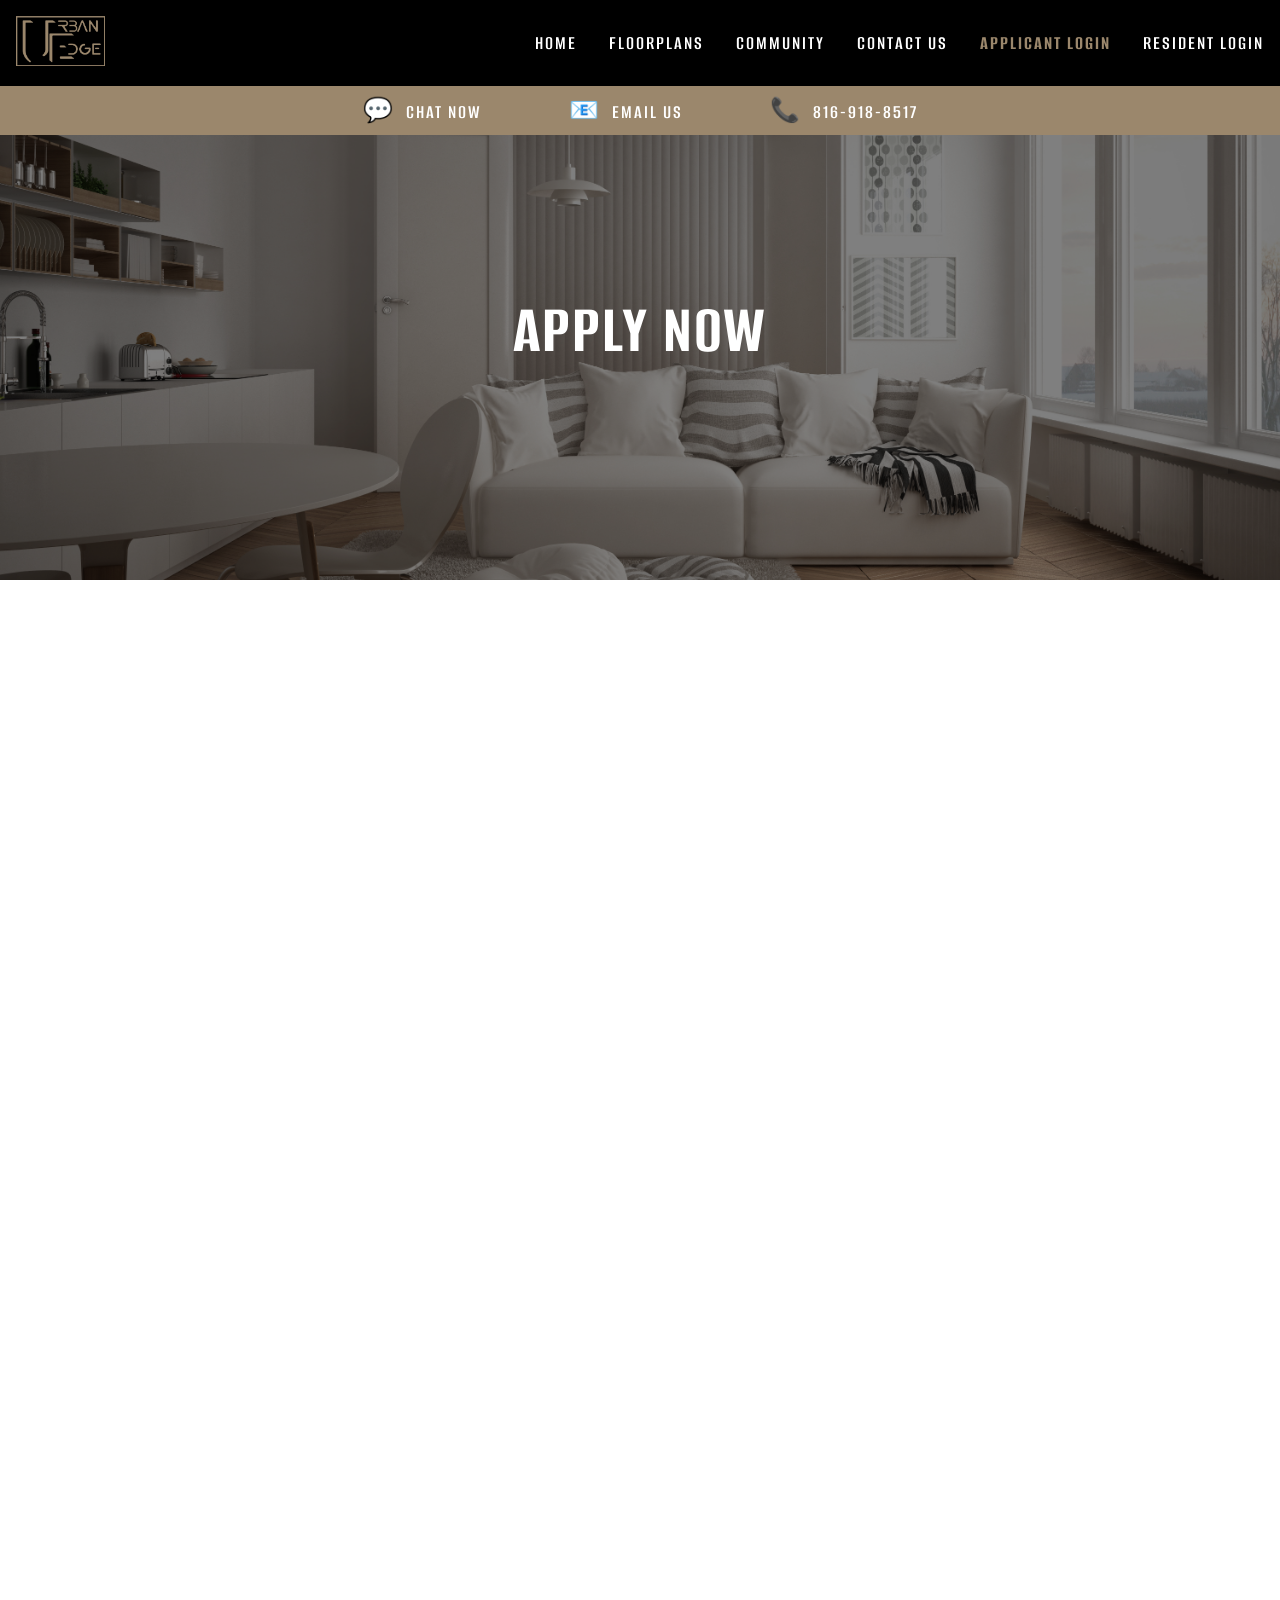
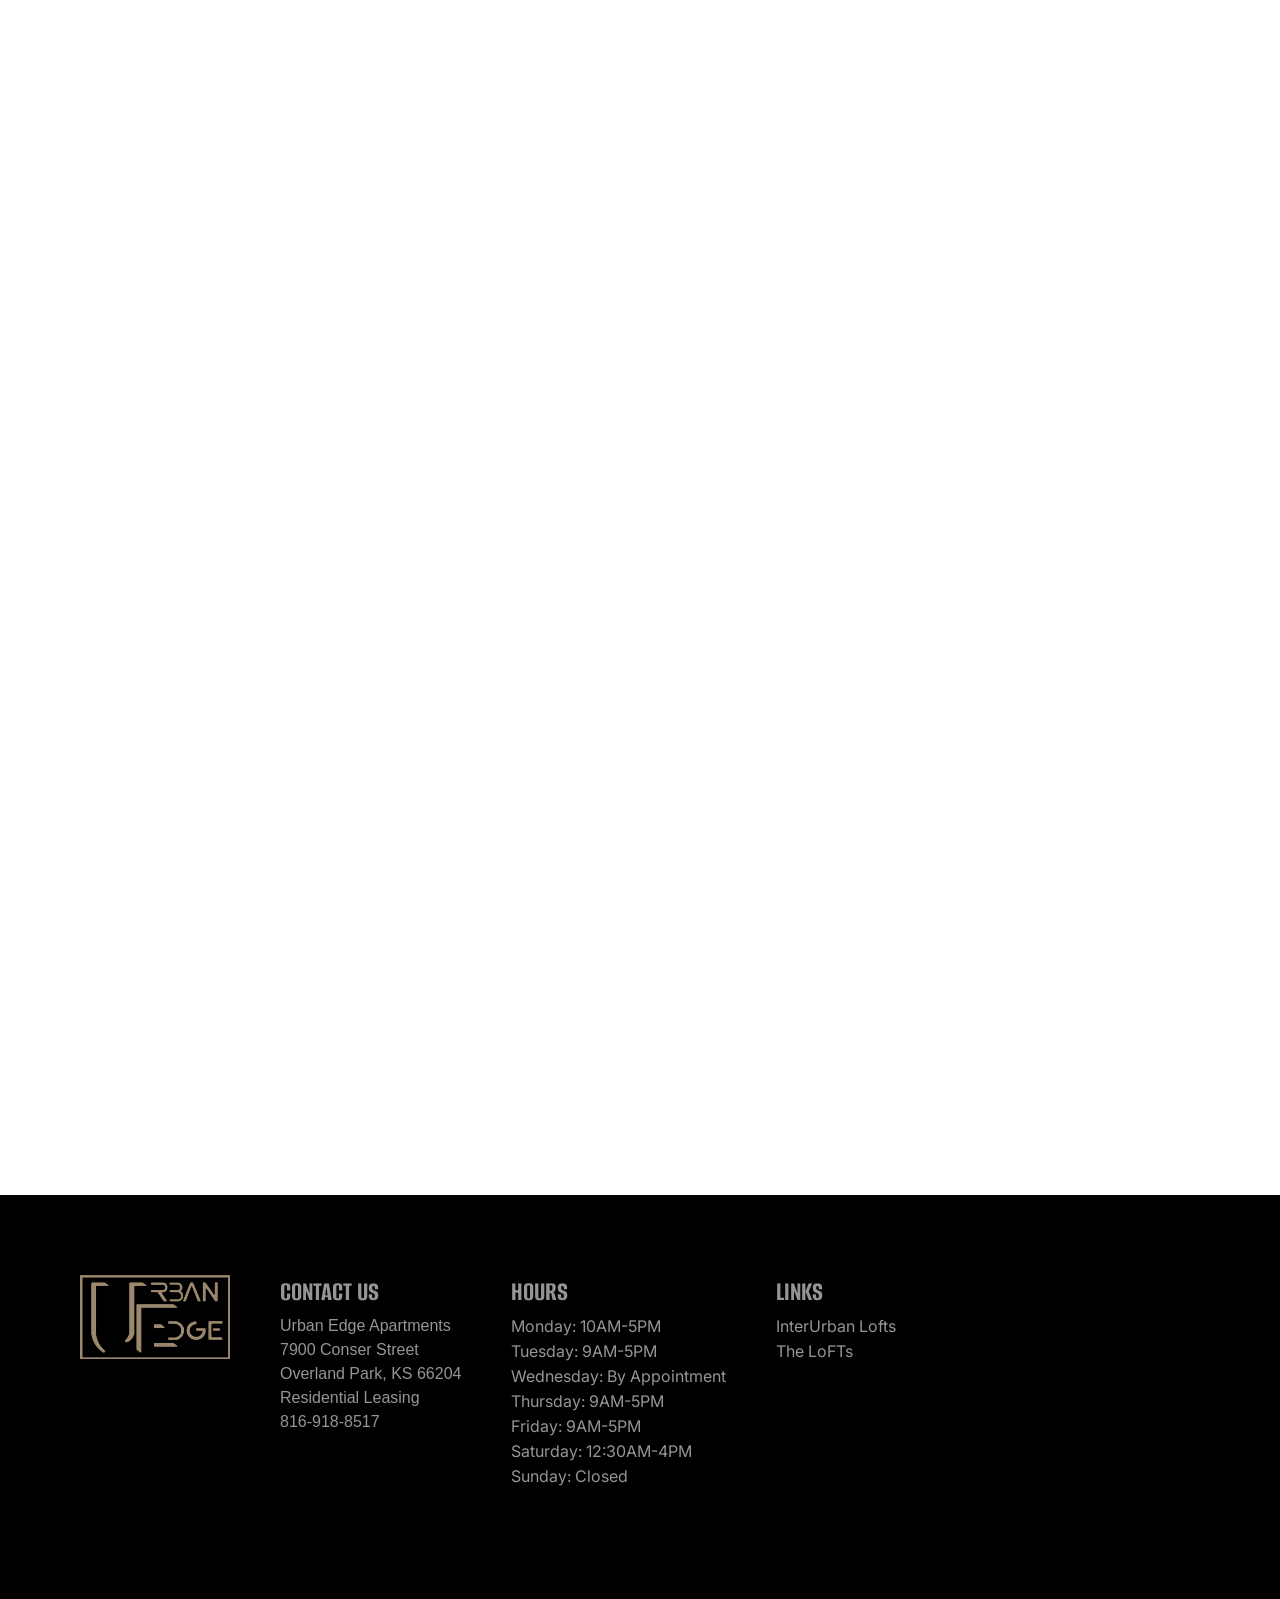
==== commit 47a8d864: "apply now" ====
--- a/applynow.html
+++ b/applynow.html
@@ -71,12 +71,12 @@
                 <li><a href="floorplans.html">Floorplans</a></li>
                 <li><a href="community.html">Community</a></li>
                 <li><a href="contact.html">Contact Us</a></li>
-                <li><a href="https://www.rentcafe.com/residentservices/apartmentsforrent/userregistration.aspx?source=property_search&propertyid=MjE0NzA2MQ%3d%3d-8EOeI6RCoaw%3dt">Applicant Login</a></li>
+                <li><a href="applynow.html">Applicant Login</a></li>
                 <li><a href="https://urban-edge-llc-rentcafewebsite.securecafenet.com/residentservices/urban-edge-llc/userlogin">Resident Login</a></li>
                 </ul>
             </nav>
         </div>
-    </div>
+
 
     <!-- Info bar -->
     <div class="info-bar">
@@ -99,7 +99,7 @@
           <li><a href="floorplans.html">Floorplans</a></li>
           <li><a href="community.html">Community</a></li>
           <li><a href="contact.html">Contact Us</a></li>
-          <li><a href="https://www.rentcafe.com/residentservices/apartmentsforrent/userregistration.aspx?source=property_search&propertyid=MjE0NzA2MQ%3d%3d-8EOeI6RCoaw%3d">Applicant Login</a></li> <!--ADD LINK TO RENT CAFE-->
+          <li><a href="applynow.html">Applicant Login</a></li> <!--ADD LINK TO RENT CAFE-->
           <li><a href="https://urban-edge-llc-rentcafewebsite.securecafenet.com/residentservices/urban-edge-llc/userlogin">Resident Login</a></li> <!--ADD LINK TO RENT CAFE-->
         </ul>
       </nav>
@@ -114,7 +114,7 @@
   </header>
   <main>
     <section class="apply-now">
-        <iframe id="application_30064" src="//application.urbanedgeop.com/Apartments/module/application_authentication/is_application_snippet/1/snippet_type/application/locale_code//" width="100%" height="2000" allowtransparency="true" marginwidth="0" marginheight="0" align="top" scrolling="auto" frameborder="0"></iframe>
+        <iframe id="application_30064" src="//application.urbanedgeop.com/Apartments/module/application_authentication/is_application_snippet/1/snippet_type/application/locale_code//" width="100%" height="2200" allowtransparency="true" marginwidth="0" marginheight="0" align="top" scrolling="auto" frameborder="0"></iframe>
     </section>
     </main>
 
--- a/styles.css
+++ b/styles.css
@@ -1294,6 +1294,7 @@
 
 .apply-now {
   margin: 35px;
+  margin-top: 60px;
 }
   
 @keyframes menuFadeIn {
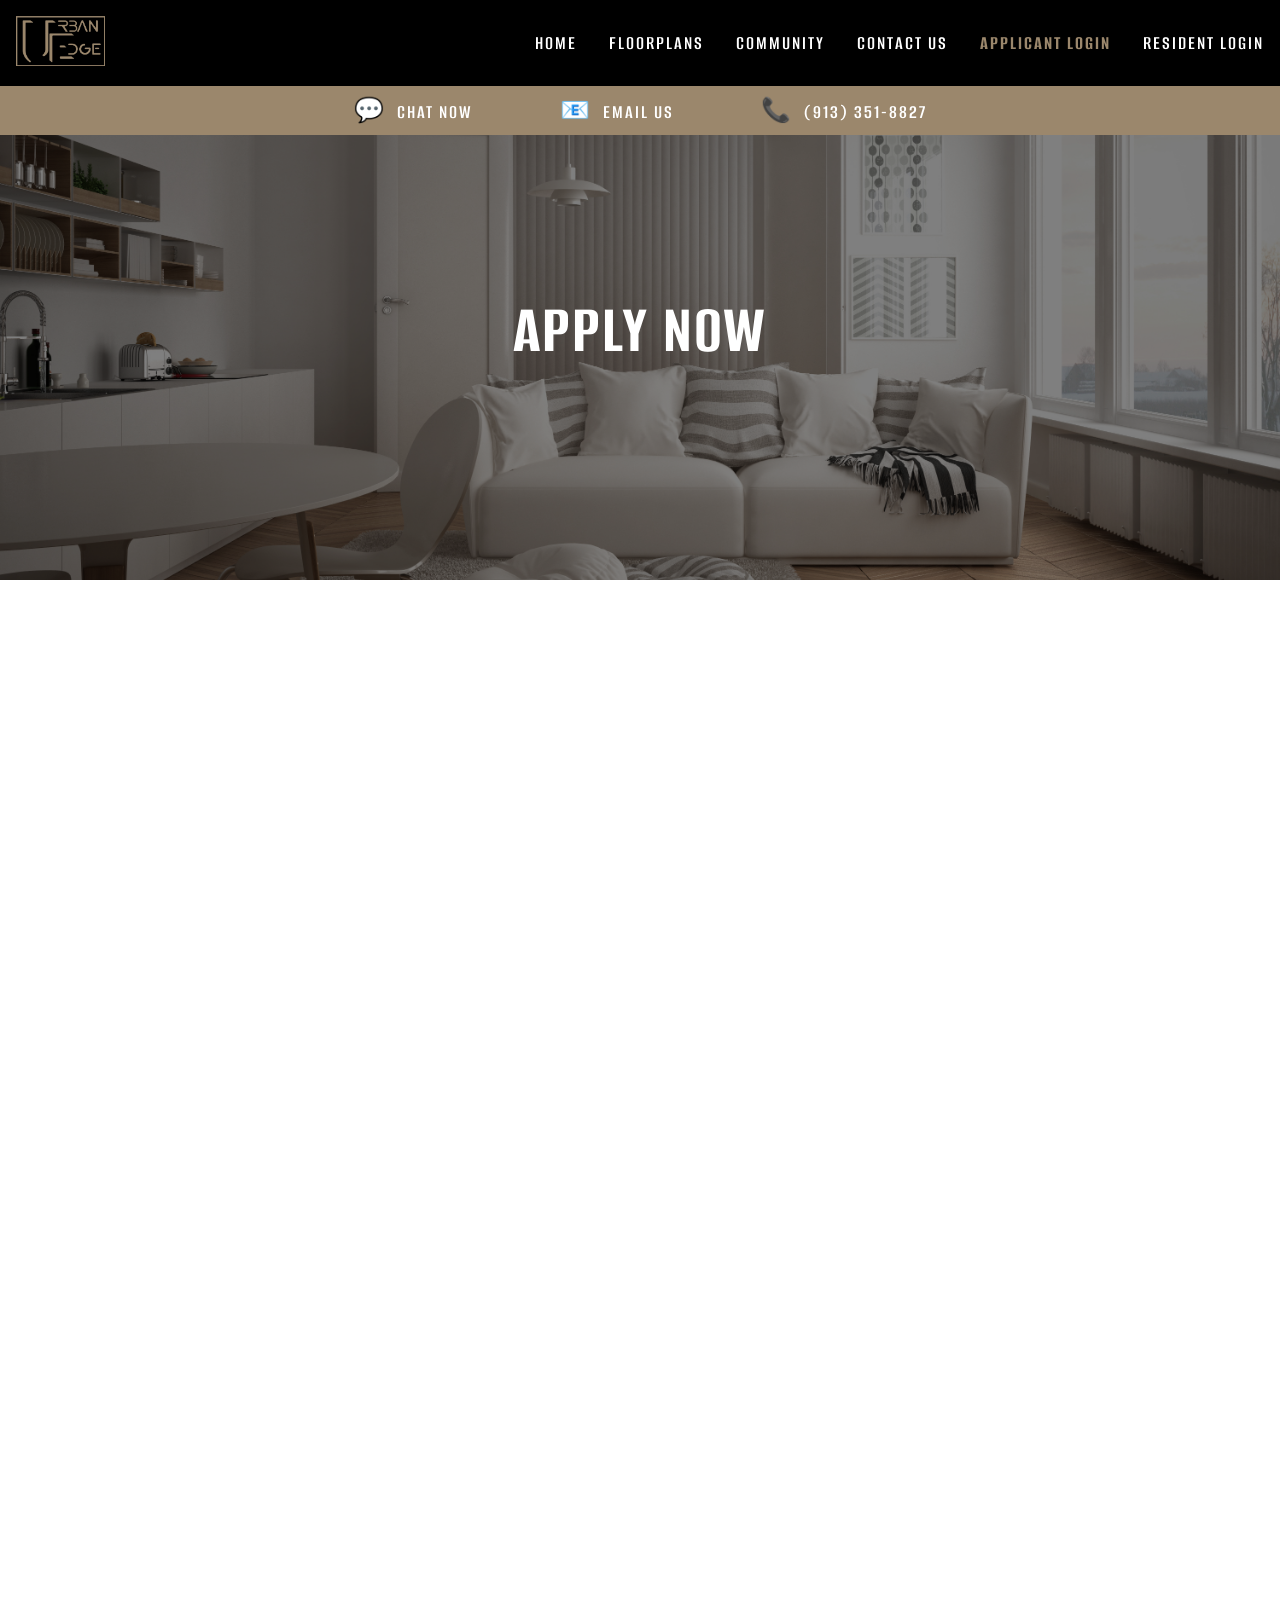
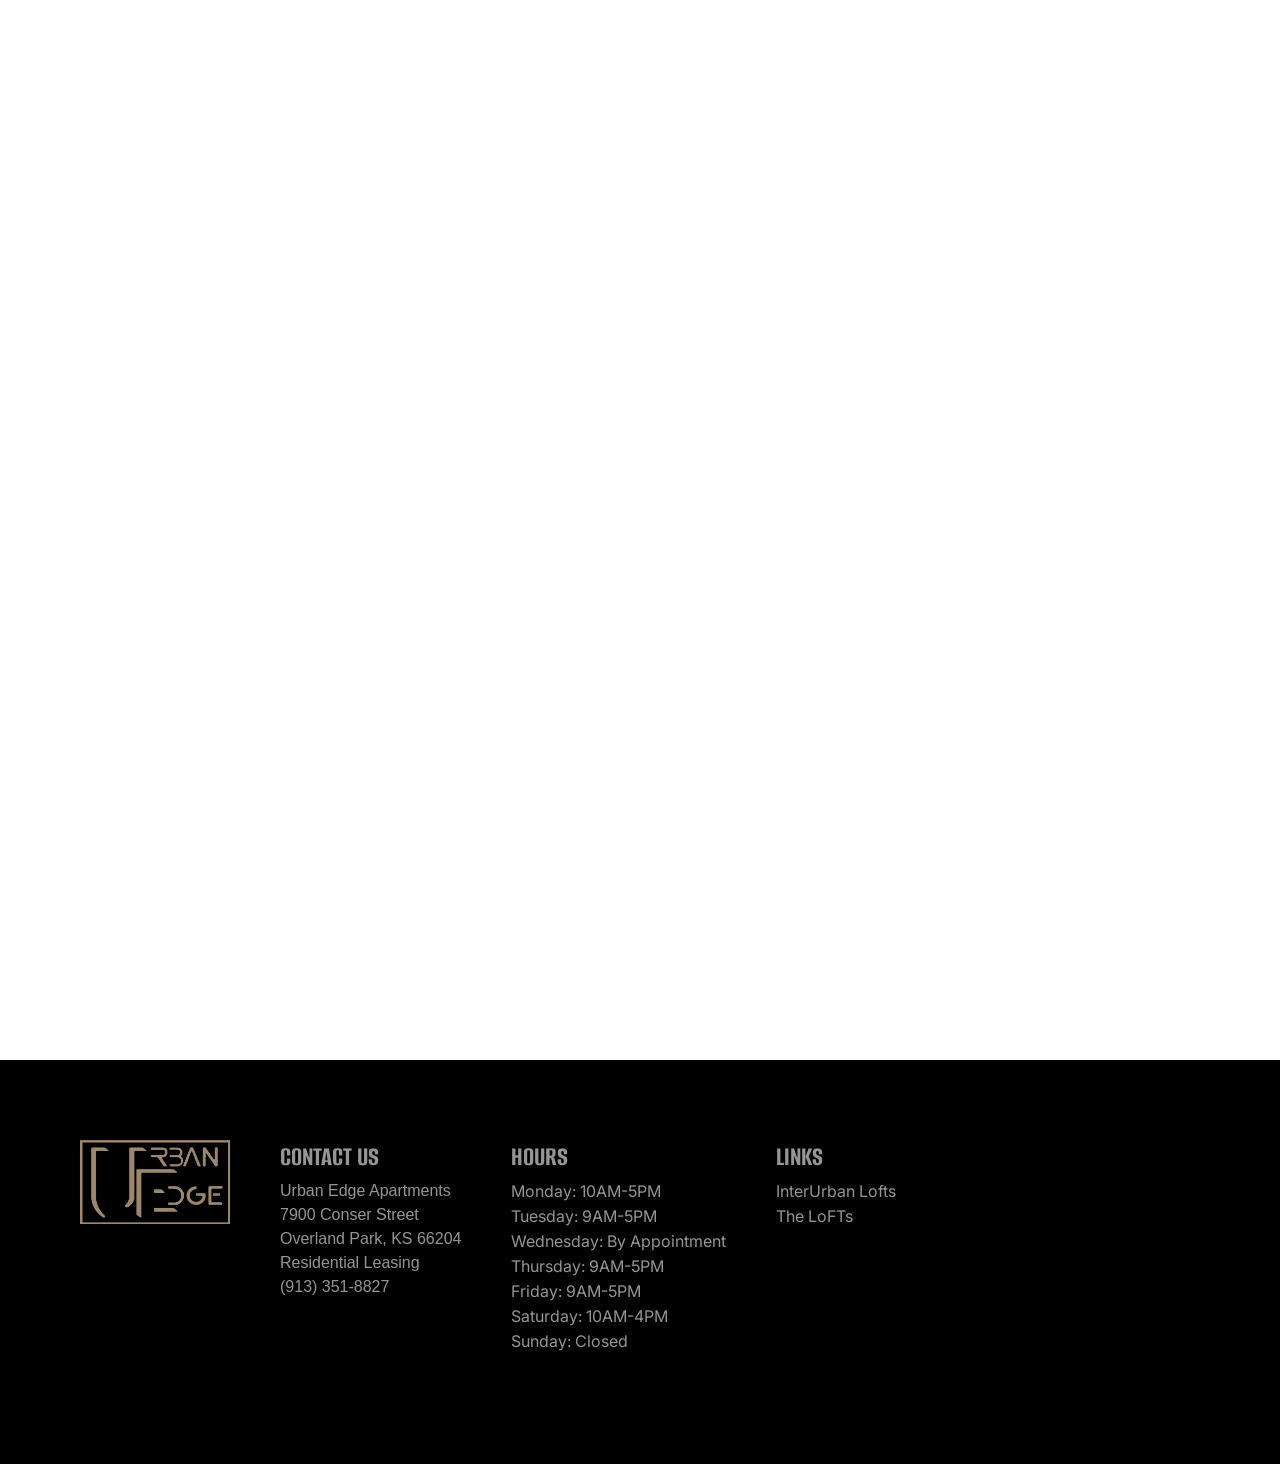
==== commit 5d635e9f: "all updates" ====
--- a/applynow.html
+++ b/applynow.html
@@ -72,7 +72,7 @@
                 <li><a href="community.html">Community</a></li>
                 <li><a href="contact.html">Contact Us</a></li>
                 <li><a href="applynow.html">Applicant Login</a></li>
-                <li><a href="https://urban-edge-llc-rentcafewebsite.securecafenet.com/residentservices/urban-edge-llc/userlogin">Resident Login</a></li>
+                <li><a href=" https://urbanedge.residentportal.com/auth">Resident Login</a></li>
                 </ul>
             </nav>
         </div>
@@ -84,8 +84,8 @@
                 <a href="#" class="info-link" onclick="Tawk_API.toggle(); return false;">
                     <span class="icon">💬</span><span class="label"> Chat Now</span>
                 </a>          
-            <a href="mailto:leasing@realpropertygrp.com" class="info-link"><span class="icon">📧</span><span class="label"> Email Us</span></a>
-            <a href="tel:+18169188517" class="info-link"><span class="icon">📞</span><span class="label"> 816-918-8517</span></a>
+            <a href="mailto: info@UrbanEdgeOP.com" class="info-link"><span class="icon">📧</span><span class="label"> Email Us</span></a>
+            <a href="tel:+1(913) 351-8827" class="info-link"><span class="icon">📞</span><span class="label"> (913) 351-8827</span></a>
         </div>
     </div>
 
@@ -100,7 +100,7 @@
           <li><a href="community.html">Community</a></li>
           <li><a href="contact.html">Contact Us</a></li>
           <li><a href="applynow.html">Applicant Login</a></li> <!--ADD LINK TO RENT CAFE-->
-          <li><a href="https://urban-edge-llc-rentcafewebsite.securecafenet.com/residentservices/urban-edge-llc/userlogin">Resident Login</a></li> <!--ADD LINK TO RENT CAFE-->
+          <li><a href=" https://urbanedge.residentportal.com/auth">Resident Login</a></li> <!--ADD LINK TO RENT CAFE-->
         </ul>
       </nav>
     </div>
@@ -112,10 +112,8 @@
         </div>
     </div>
   </header>
-  <main>
-    <section class="apply-now">
-        <iframe id="application_30064" src="//application.urbanedgeop.com/Apartments/module/application_authentication/is_application_snippet/1/snippet_type/application/locale_code//" width="100%" height="2200" allowtransparency="true" marginwidth="0" marginheight="0" align="top" scrolling="auto" frameborder="0"></iframe>
-    </section>
+  <main id="apply-main">
+    <iframe id="application_30064" src="//application.urbanedgeop.com/Apartments/module/application_authentication/is_application_snippet/1/snippet_type/application/locale_code//" width="100%" height="2100" allowtransparency="true" marginwidth="0" marginheight="0" align="top" scrolling="auto" frameborder="0"></iframe>
     </main>
 
 
@@ -139,7 +137,7 @@
           Overland Park, KS 66204
         </a><br>
         Residential Leasing<br>
-        <a href="tel:+18169188517">816-918-8517</a>
+        <a href="tel:+1(913) 351-8827">(913) 351-8827</a>
       </address>
     </div>
 
@@ -151,7 +149,7 @@
       <p>Wednesday: By Appointment</p>
       <p>Thursday: 9AM-5PM</p>
       <p>Friday: 9AM-5PM</p>
-      <p>Saturday: 12:30AM-4PM</p>
+      <p>Saturday: 10AM-4PM</p>
       <p>Sunday: Closed</p>
     </div>
 
--- a/styles.css
+++ b/styles.css
@@ -1291,10 +1291,19 @@
 }
 
 
-
-.apply-now {
-  margin: 35px;
-  margin-top: 60px;
+#apply-main {
+  margin: 30px;
+}
+
+.iframe-container {
+    width: 100%;
+    height: 100%; /* removes horizontal scroll */
+}
+
+.iframe-container iframe {
+    width: 100%;
+    border: none;
+    display: block;
 }
   
 @keyframes menuFadeIn {
@@ -1323,6 +1332,7 @@
 
 
 @media (min-width: 768px) {
+  
    .nav-links {
     display: none;
   }
@@ -1505,6 +1515,8 @@
     margin-bottom: 30px;
   }
 
+
+
 }
   
 
@@ -1516,6 +1528,7 @@
     gap: 2rem;
   }
 
+  
   .menu-toggle,
   .mobile-menu {
     display: none !important;
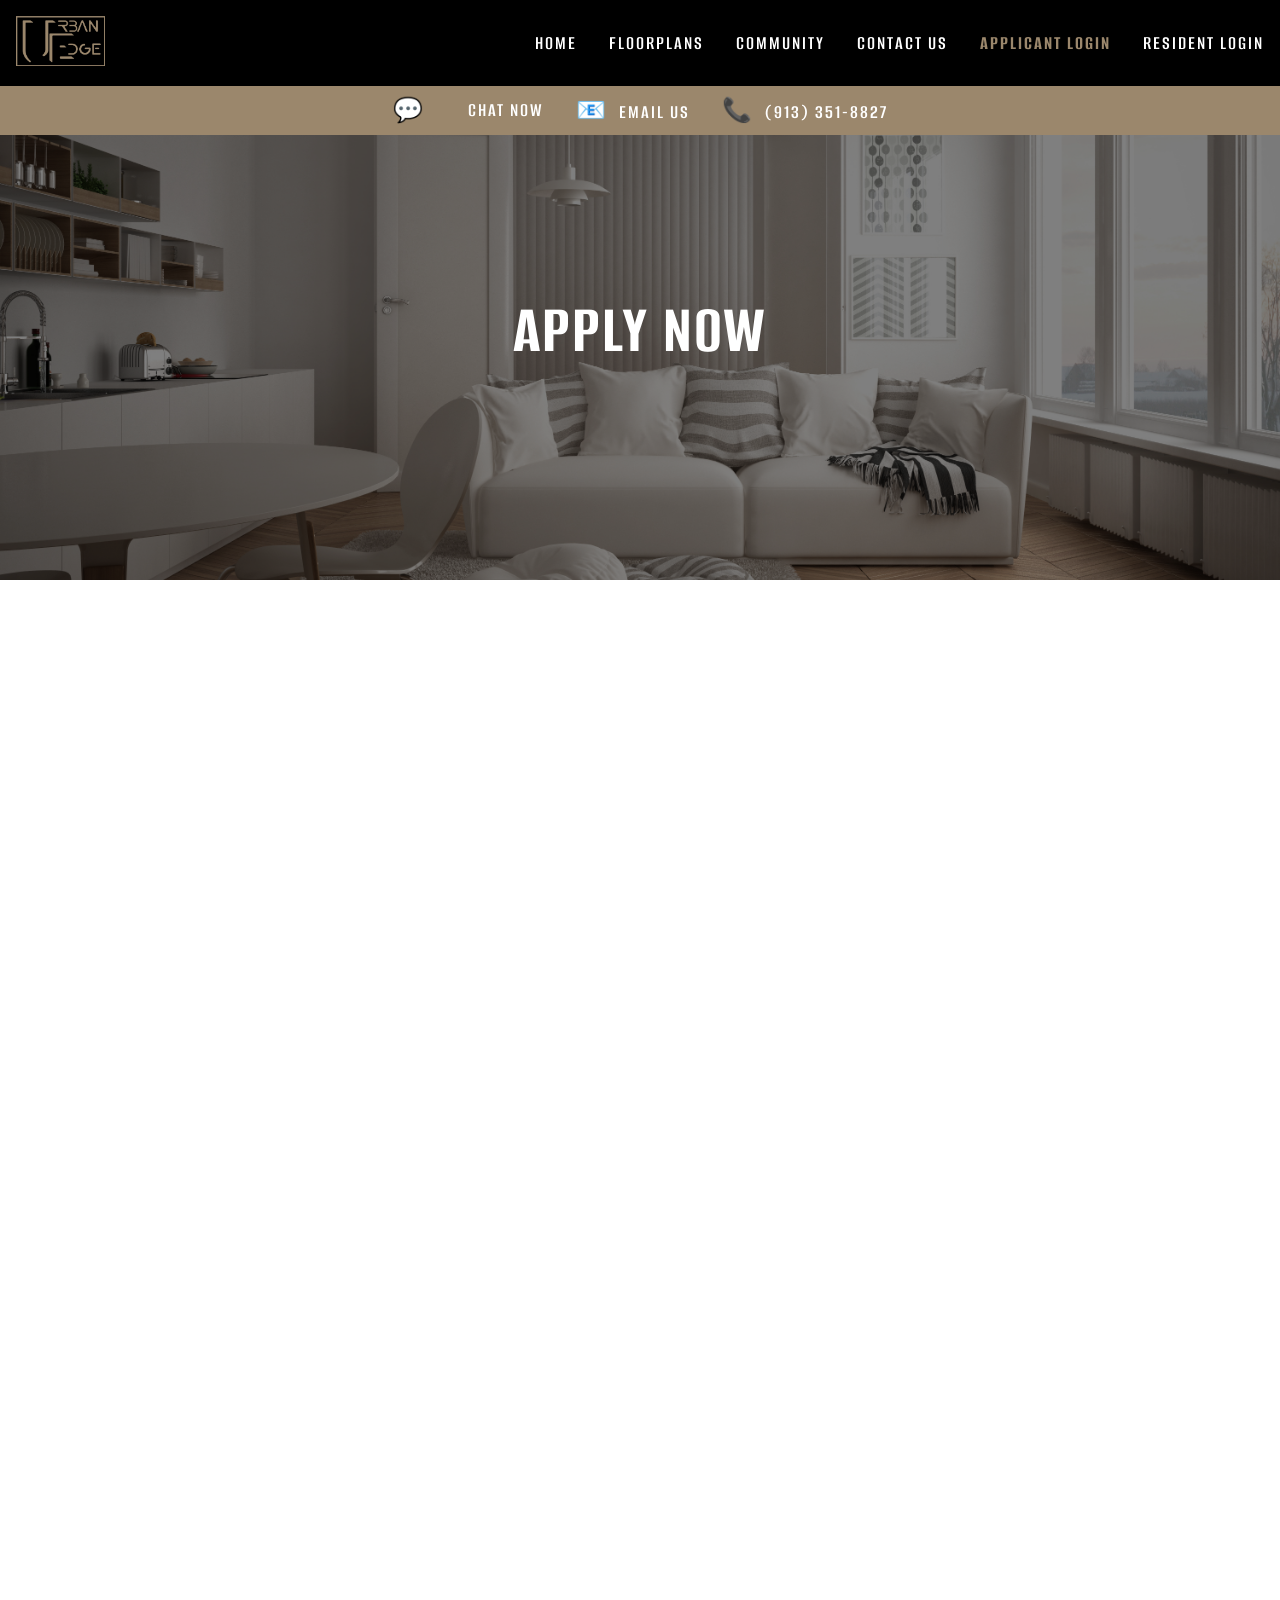
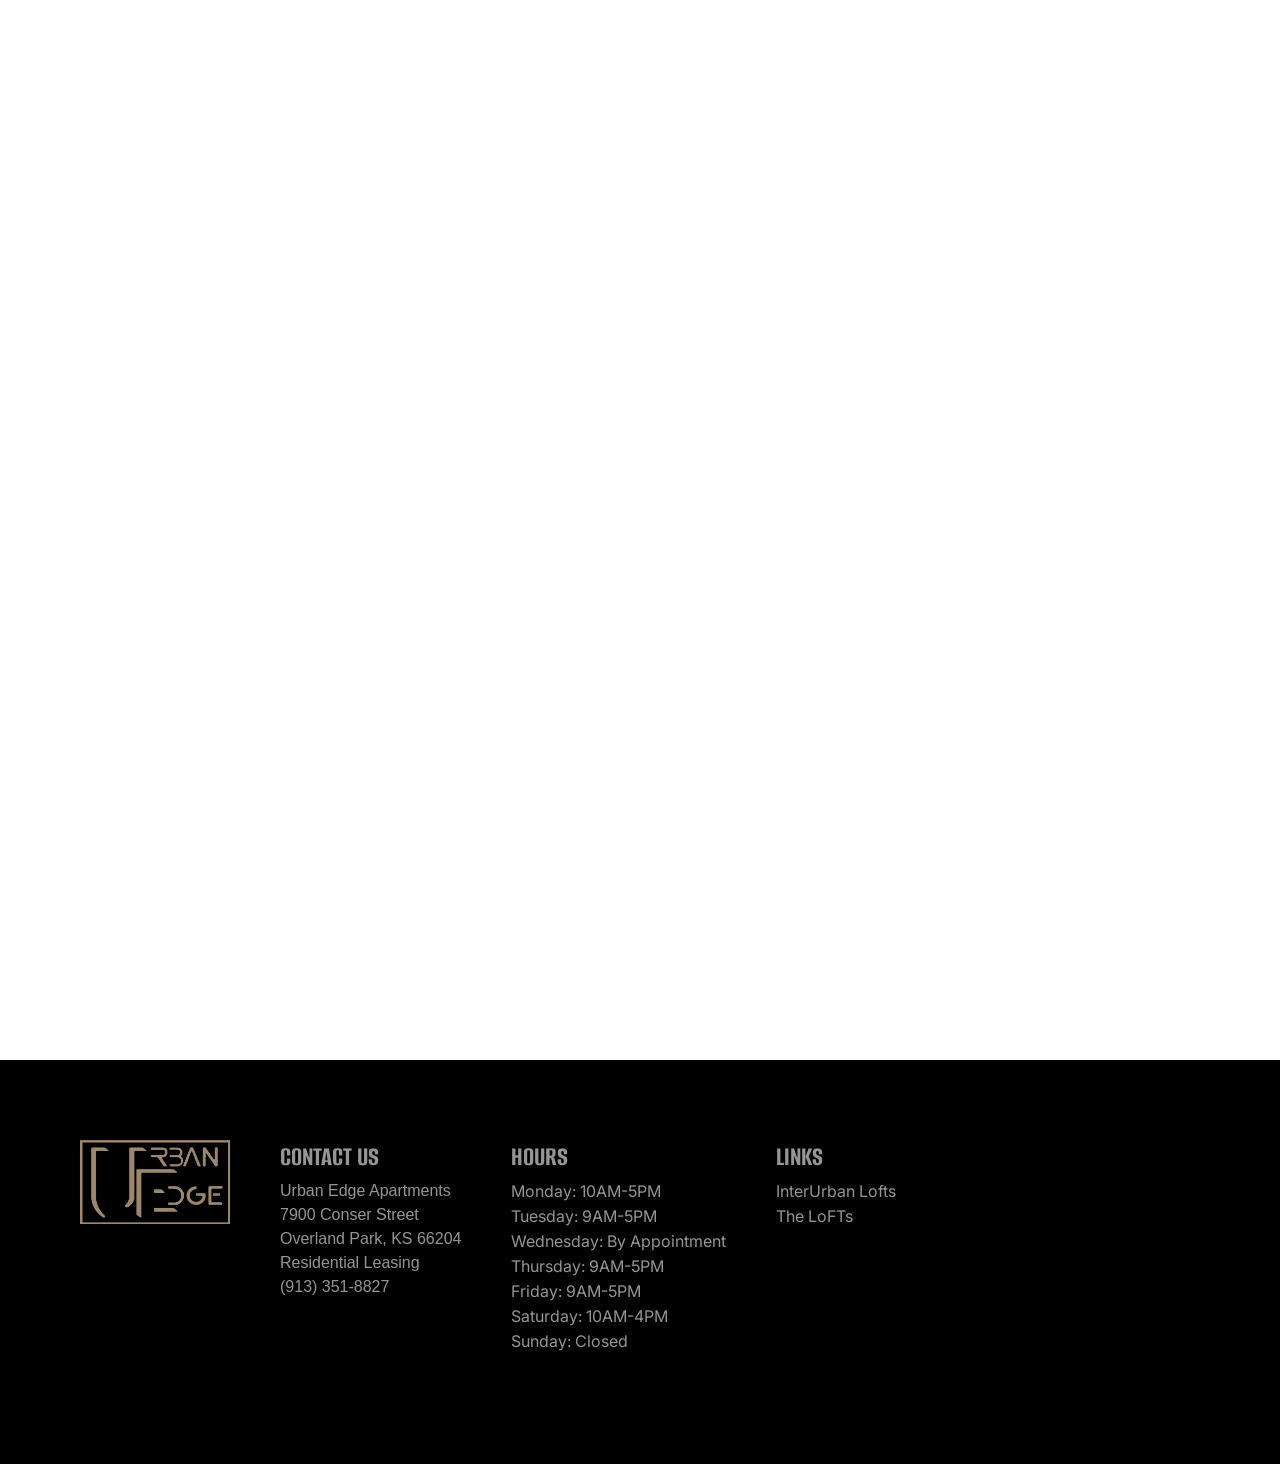
==== commit 213cb73a: "chat widget" ====
--- a/applynow.html
+++ b/applynow.html
@@ -81,7 +81,7 @@
     <!-- Info bar -->
     <div class="info-bar">
         <div class="container">
-                <a href="#" class="info-link" onclick="Tawk_API.toggle(); return false;">
+           
                     <span class="icon">💬</span><span class="label"> Chat Now</span>
                 </a>          
             <a href="mailto: info@UrbanEdgeOP.com" class="info-link"><span class="icon">📧</span><span class="label"> Email Us</span></a>
@@ -164,17 +164,7 @@
 
 <script src="script.js"></script>
 <!--Start of Tawk.to Script-->
-<script type="text/javascript">
-var Tawk_API=Tawk_API||{}, Tawk_LoadStart=new Date();
-(function(){
-var s1=document.createElement("script"),s0=document.getElementsByTagName("script")[0];
-s1.async=true;
-s1.src='https://embed.tawk.to/686d7d2bb0df99190ce93f41/1ivlr1scv';
-s1.charset='UTF-8';
-s1.setAttribute('crossorigin','*');
-s0.parentNode.insertBefore(s1,s0);
-})();
-</script>
+
 <!--End of Tawk.to Script-->
 <script type="application/ld+json">
 {
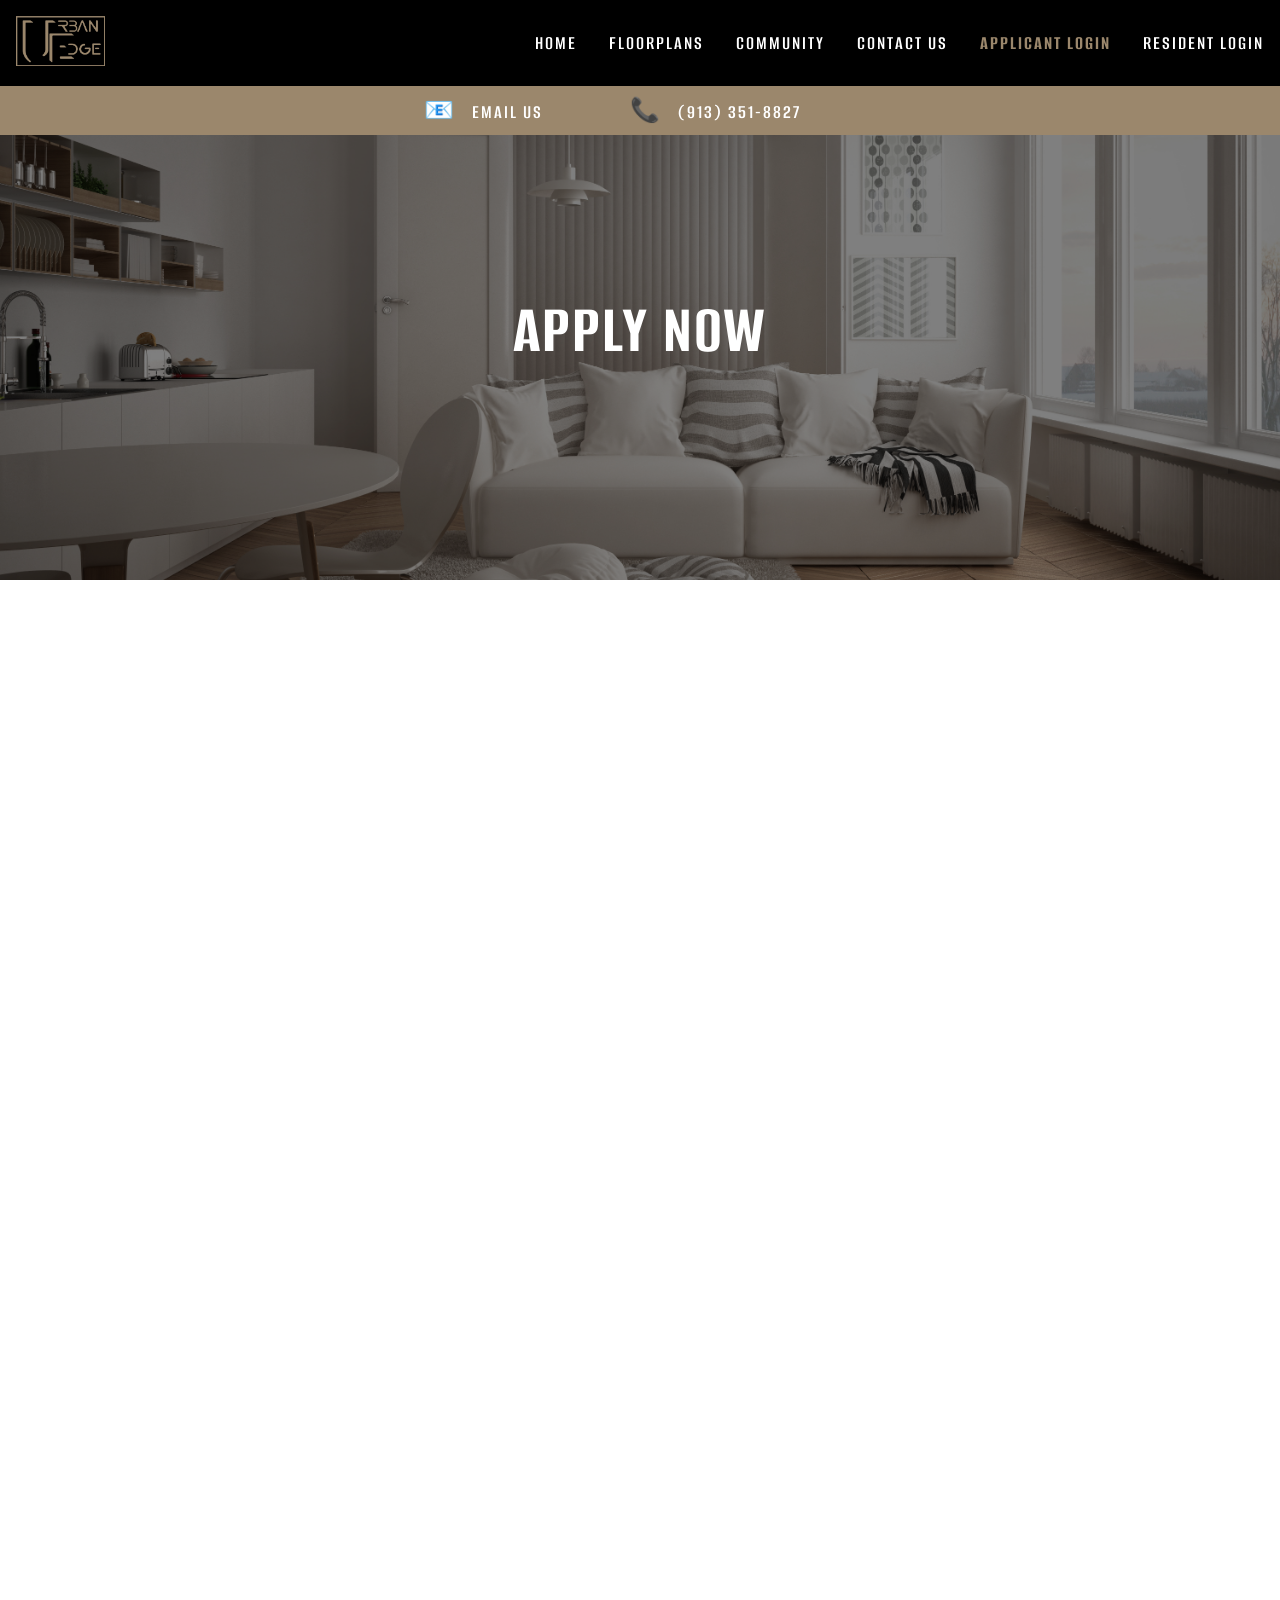
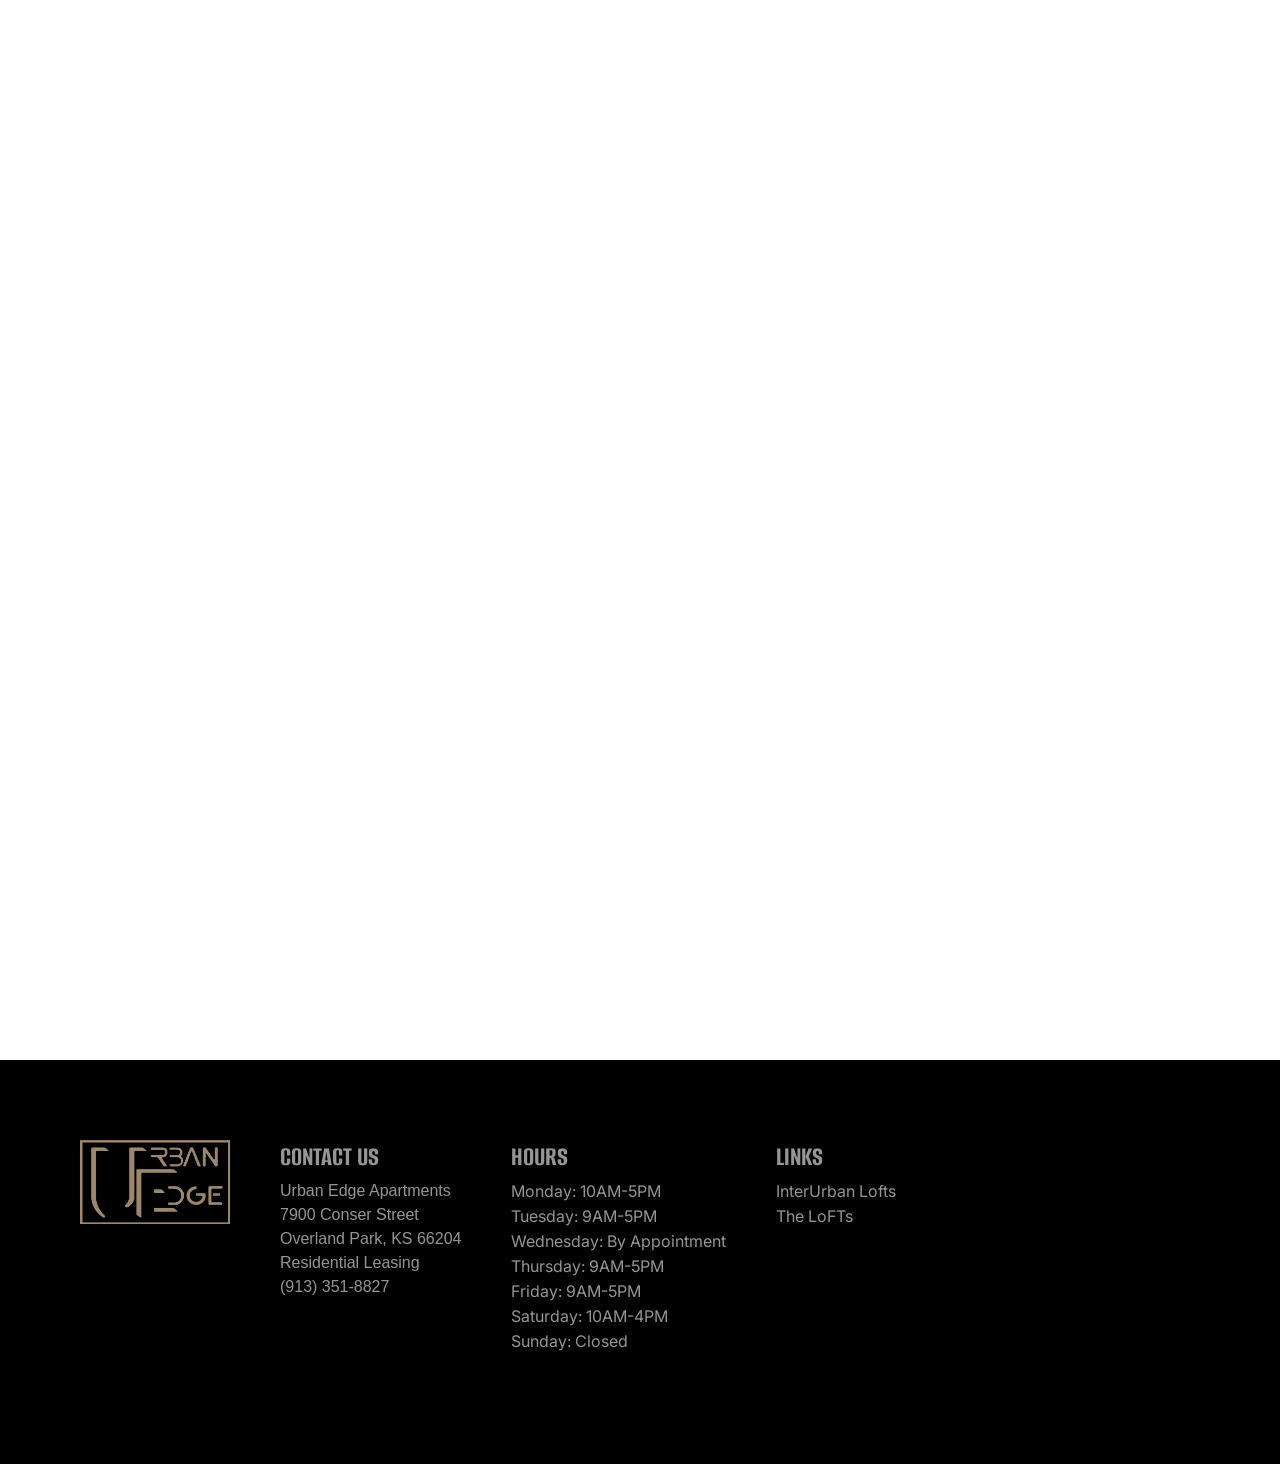
==== commit fccea216: "info bar and entrata" ====
--- a/applynow.html
+++ b/applynow.html
@@ -79,15 +79,19 @@
 
 
     <!-- Info bar -->
-    <div class="info-bar">
-        <div class="container">
-           
-                    <span class="icon">💬</span><span class="label"> Chat Now</span>
-                </a>          
-            <a href="mailto: info@UrbanEdgeOP.com" class="info-link"><span class="icon">📧</span><span class="label"> Email Us</span></a>
-            <a href="tel:+1(913) 351-8827" class="info-link"><span class="icon">📞</span><span class="label"> (913) 351-8827</span></a>
-        </div>
-    </div>
+     <div class="info-bar">
+    <div class="container">
+        <a href="mailto:info@UrbanEdgeOP.com" class="info-link">
+            <span class="icon">📧</span>
+            <span class="label"> Email Us</span>
+        </a>
+
+        <a href="tel:+19133518827" class="info-link">
+            <span class="icon">📞</span>
+            <span class="label">(913) 351-8827</span>
+        </a>
+    </div>
+</div>
 
 
     <!-- Mobile fullscreen menu -->
@@ -164,6 +168,44 @@
 
 <script src="script.js"></script>
 <!--Start of Tawk.to Script-->
+<script src="https://commoncf.entrata.com/javascript/i18n/i18n.min.js"></script>
+<script src="https://commoncf.entrata.com/javascript/i18n/entrata-ui.min.js"></script>
+
+<script>
+window.addEventListener("load", function () {
+
+    const config = {
+        subdomain: "https://application.urbanedgeop.com",
+        query: "is_responsive_snippet=1&snippet_type=contact_button"
+    };
+
+    function init() {
+        if (window.ppcb && window.ppcb.render) {
+            try {
+                window.ppcb.render(config);
+                console.log("Entrata rendered");
+            } catch (e) {
+                console.error("Entrata render error:", e);
+            }
+        } else {
+            setTimeout(init, 200);
+        }
+    }
+
+    // prevent duplicate execution
+    if (!window.__entrataInitialized) {
+        window.__entrataInitialized = true;
+
+        const script = document.createElement("script");
+        script.src = "https://commoncf.entrata.com/website_templates/_assets/_common/contact_btn_controller.min.js?ver=2936880";
+        script.async = true;
+        script.onload = init;
+
+        document.head.appendChild(script);
+    }
+
+});
+</script>
 
 <!--End of Tawk.to Script-->
 <script type="application/ld+json">
--- a/styles.css
+++ b/styles.css
@@ -1746,4 +1746,17 @@
     justify-content: center;
     margin: 0 auto;
   }
+}
+
+#ppcb_btn,
+#ppcb_container,
+#ppcb_popup,
+#ppcb_notification {
+  z-index: 999999 !important;
+}
+
+#ppcb_popup {
+  display: block !important;
+  visibility: visible !important;
+  opacity: 1 !important;
 }
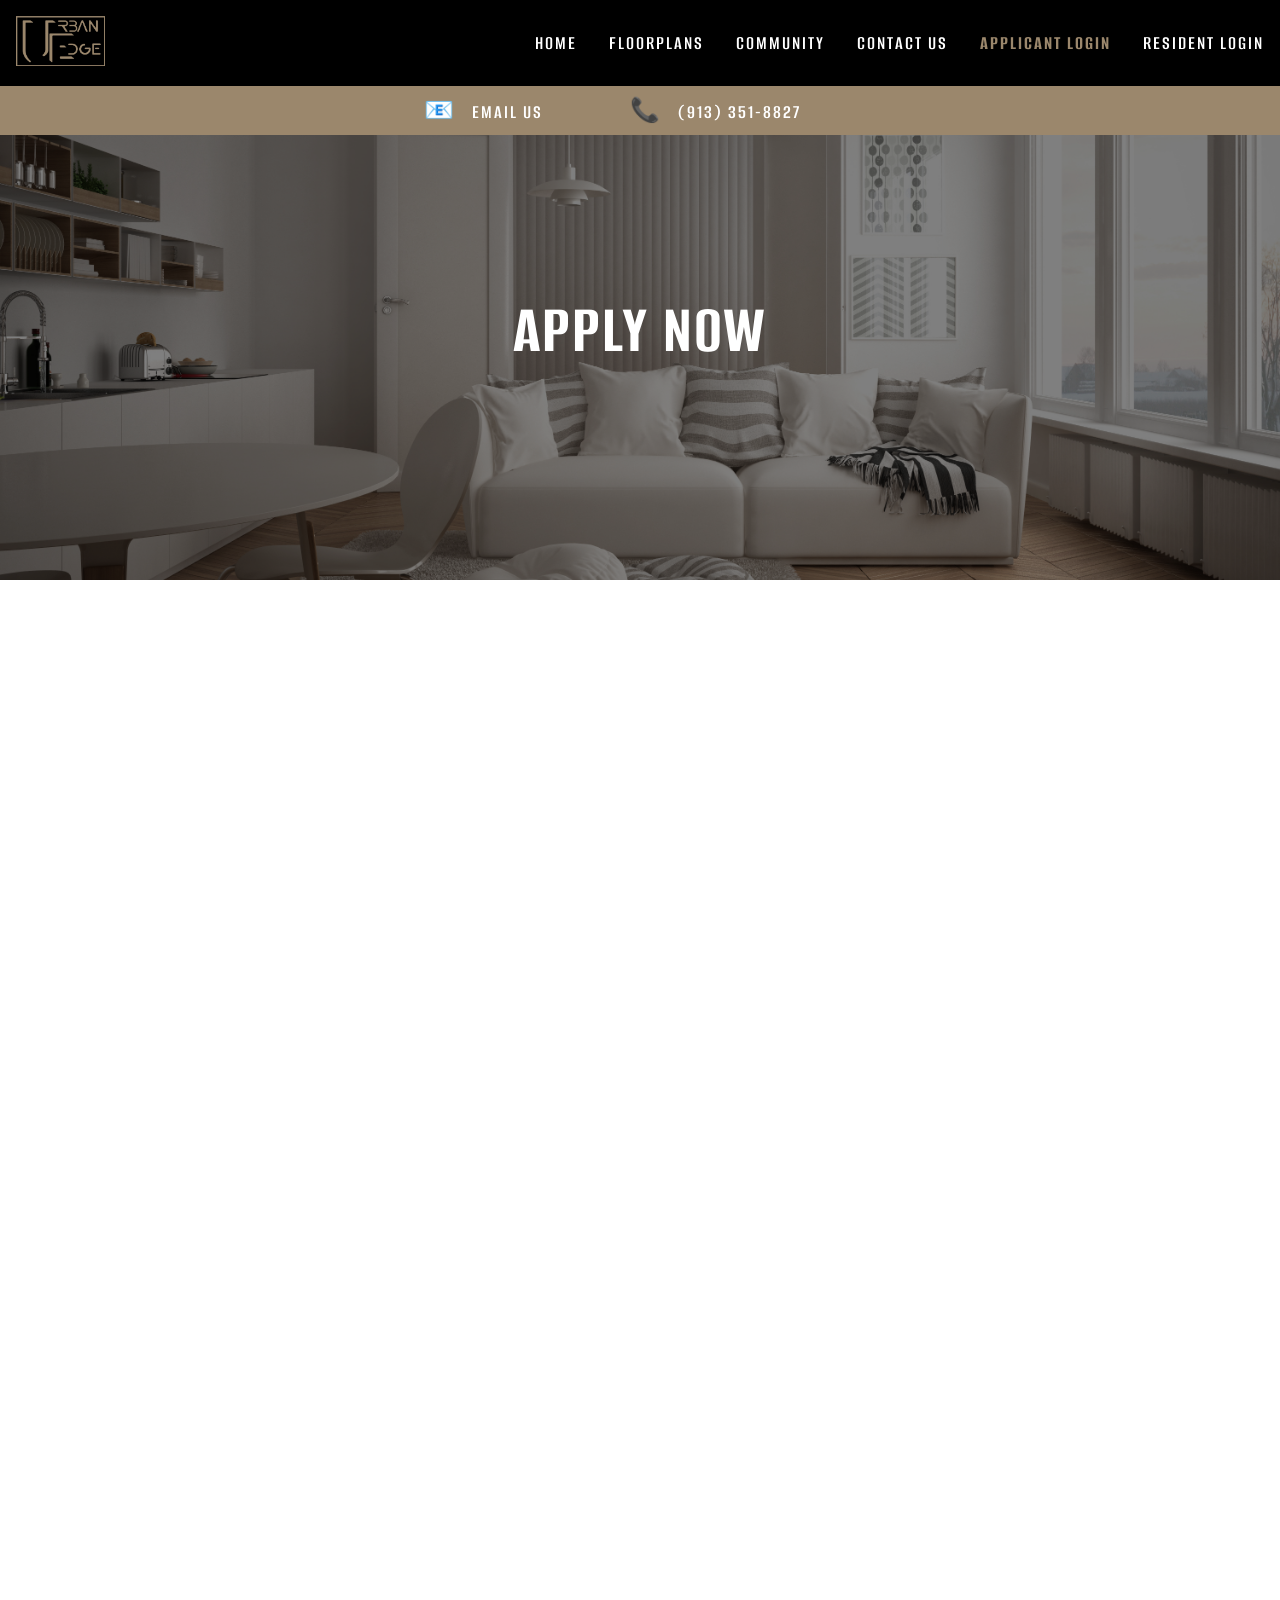
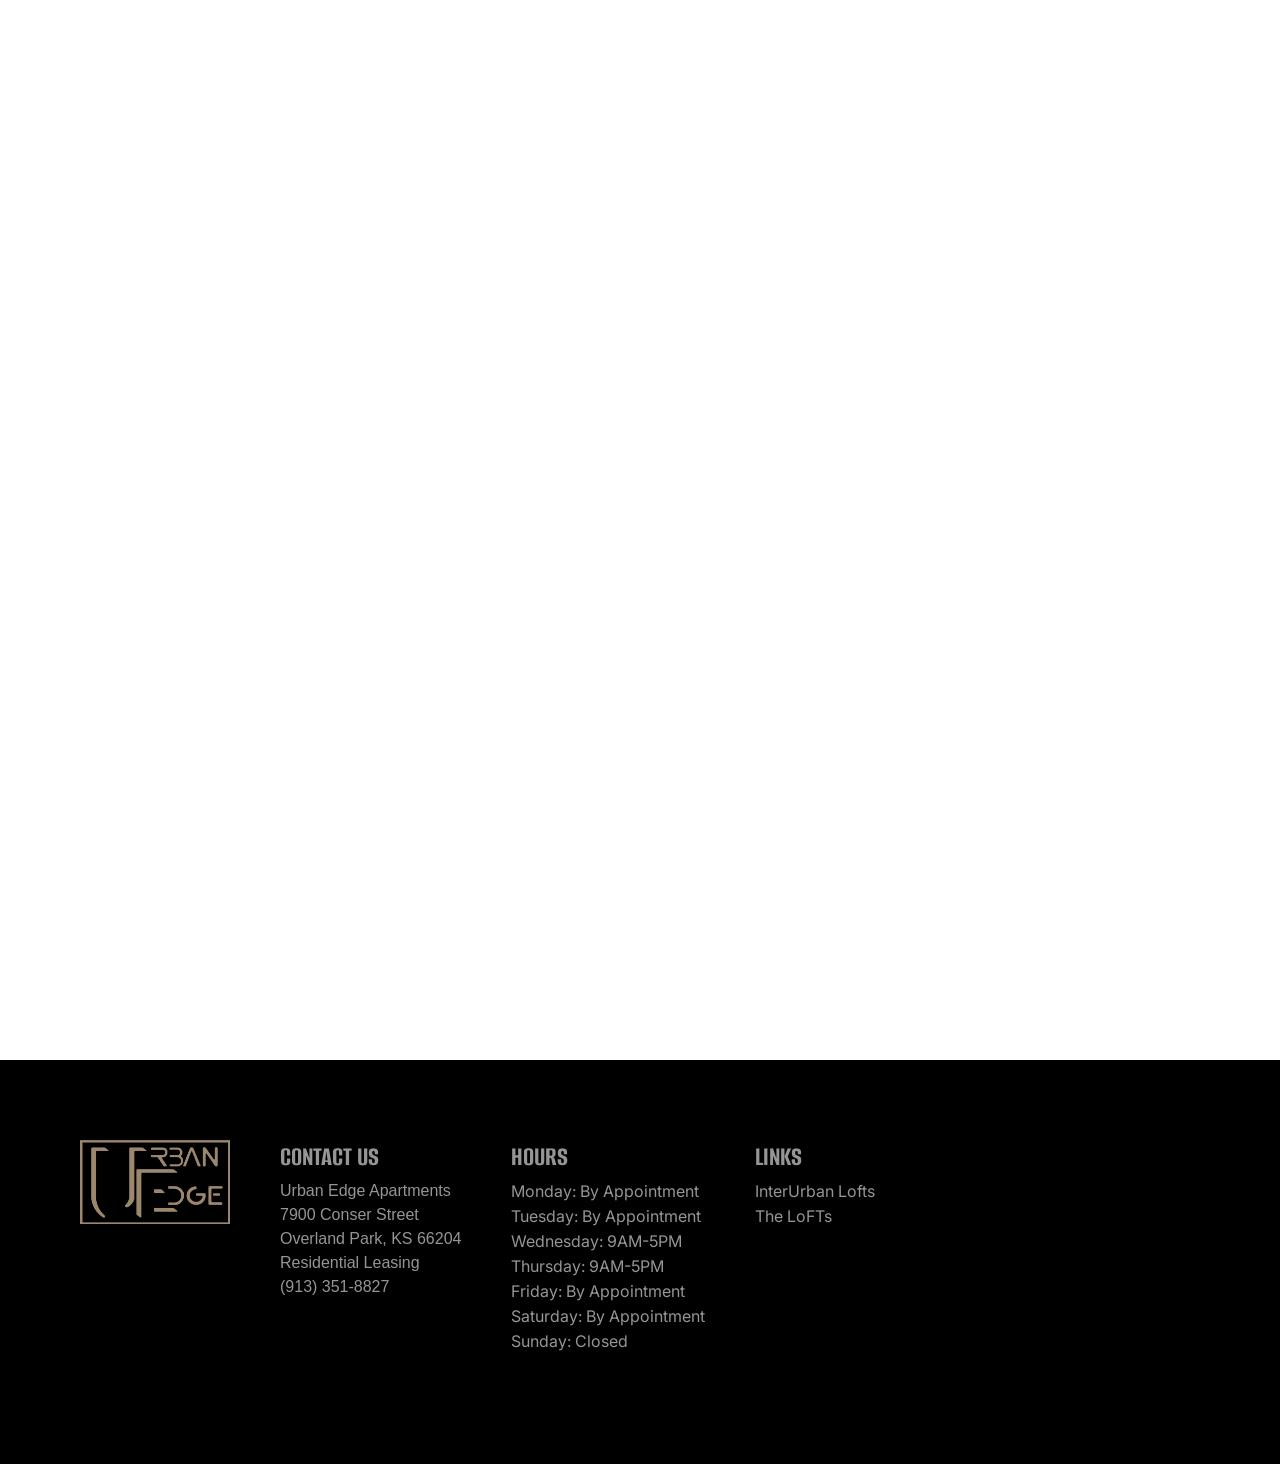
==== commit 30bd7488: "all pages updated hours on every page" ====
--- a/applynow.html
+++ b/applynow.html
@@ -148,13 +148,13 @@
     <!-- Hours -->
     <div class="footer-section">
       <h3>Hours</h3>
-      <p>Monday: 10AM-5PM</p>
-      <p>Tuesday: 9AM-5PM</p>
-      <p>Wednesday: By Appointment</p>
-      <p>Thursday: 9AM-5PM</p>
-      <p>Friday: 9AM-5PM</p>
-      <p>Saturday: 10AM-4PM</p>
-      <p>Sunday: Closed</p>
+        <p>Monday: By Appointment</p>
+        <p>Tuesday: By Appointment</p>
+        <p>Wednesday: 9AM-5PM</p>
+        <p>Thursday: 9AM-5PM</p>
+        <p>Friday: By Appointment</p>
+        <p>Saturday: By Appointment</p>
+        <p>Sunday: Closed</p>
     </div>
 
     <!-- Links -->
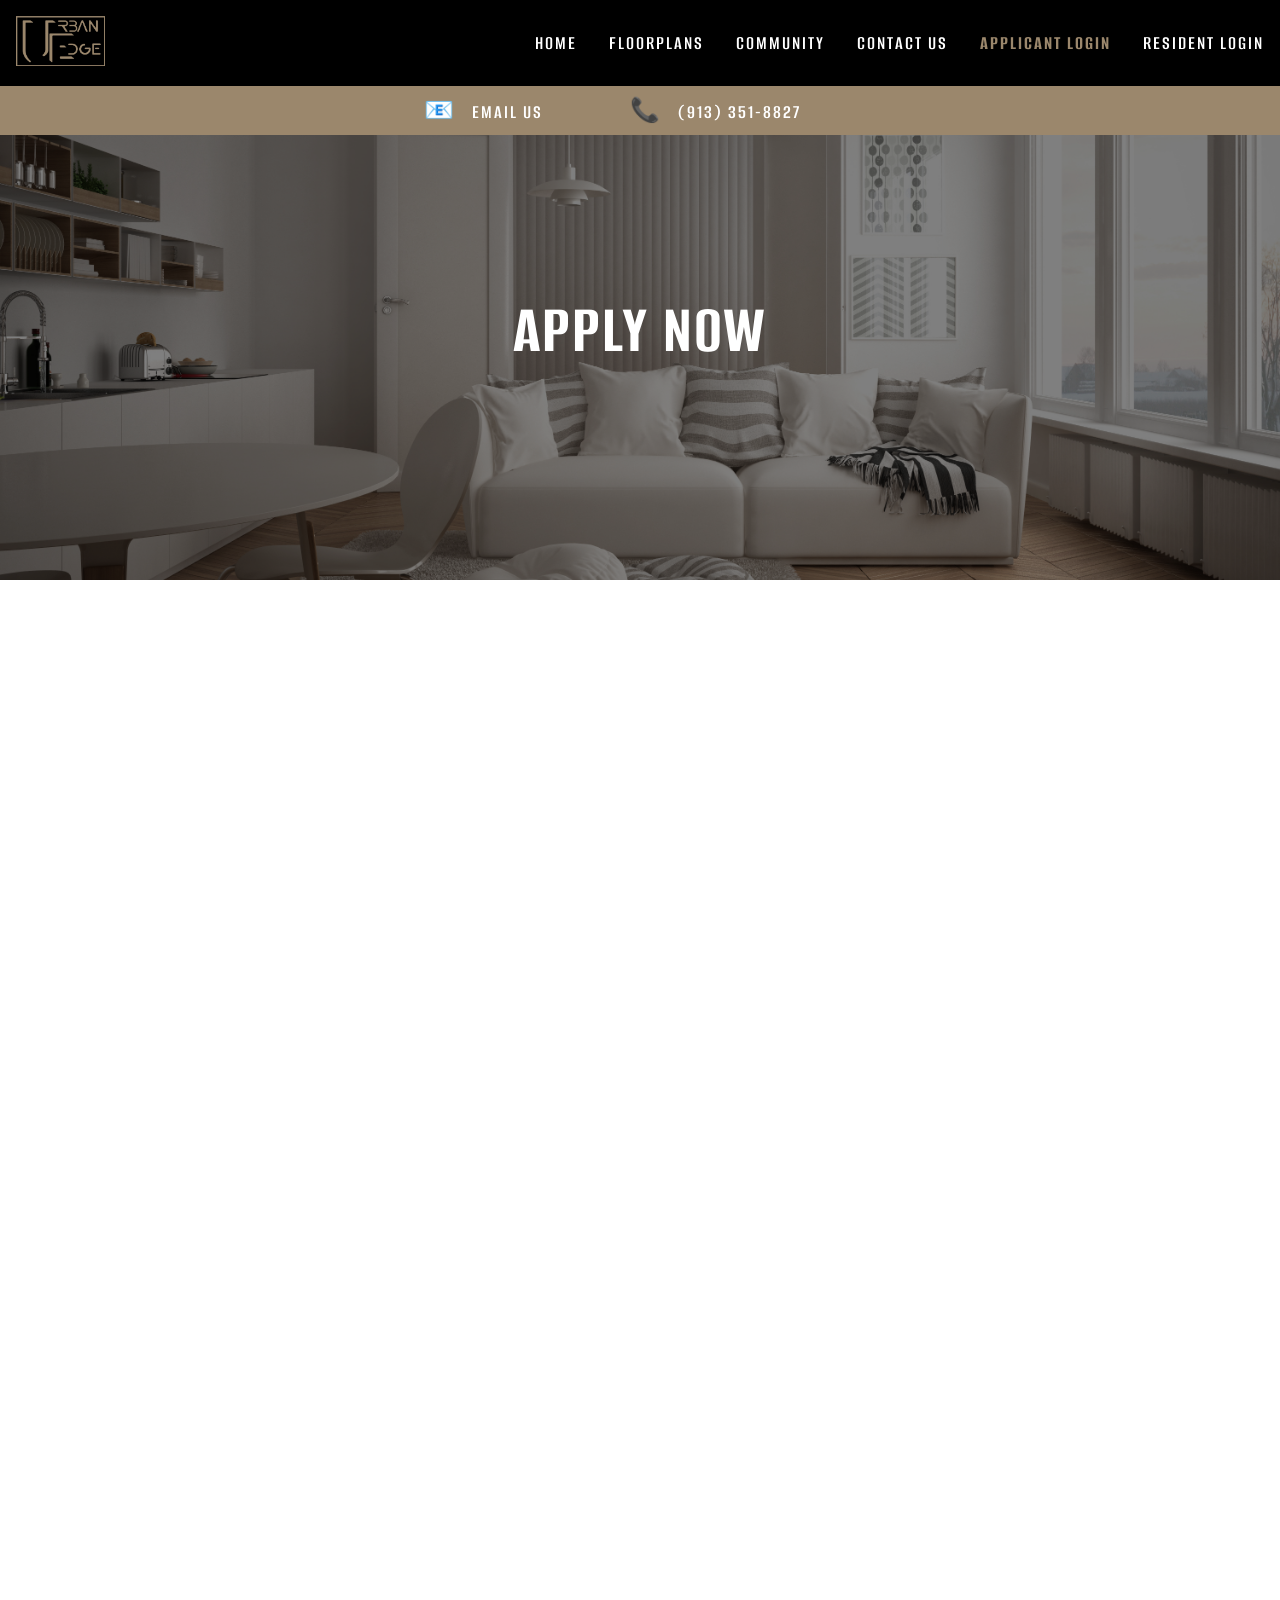
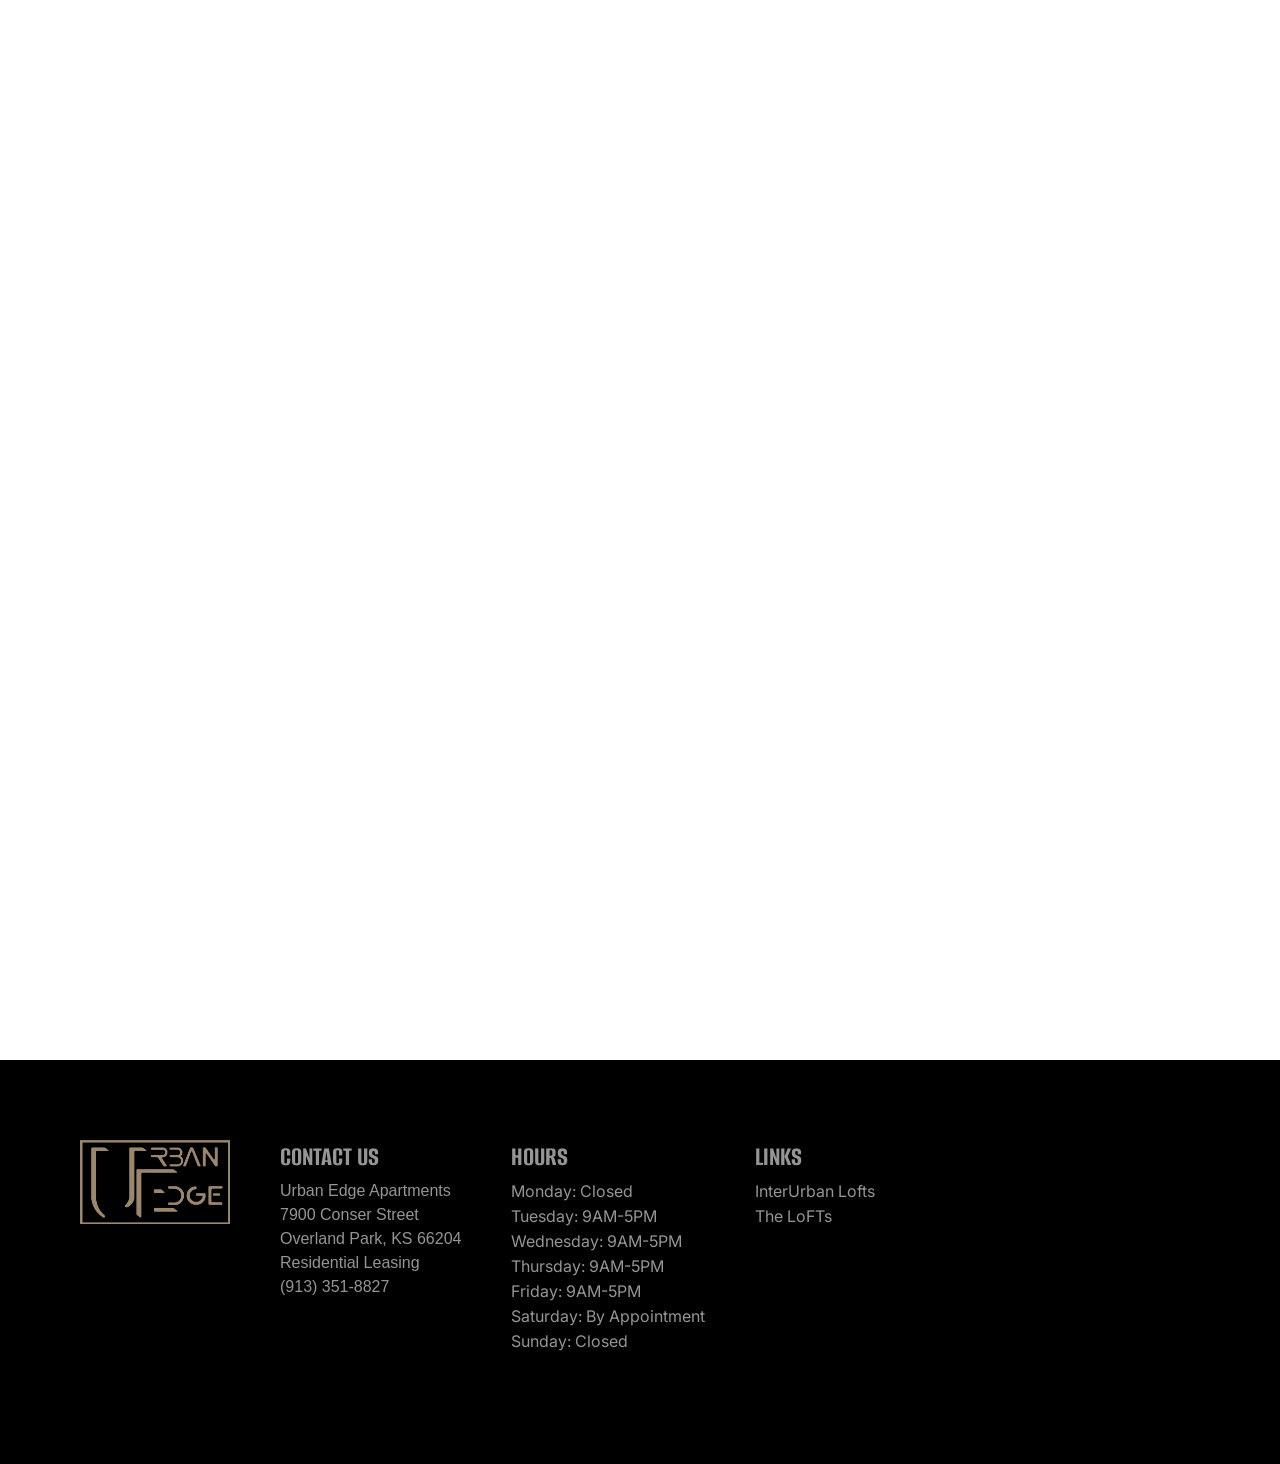
==== commit 28da7e3b: "update changed business hours" ====
--- a/applynow.html
+++ b/applynow.html
@@ -148,11 +148,11 @@
     <!-- Hours -->
     <div class="footer-section">
       <h3>Hours</h3>
-        <p>Monday: By Appointment</p>
-        <p>Tuesday: By Appointment</p>
+        <p>Monday: Closed</p>
+        <p>Tuesday: 9AM-5PM</p>
         <p>Wednesday: 9AM-5PM</p>
         <p>Thursday: 9AM-5PM</p>
-        <p>Friday: By Appointment</p>
+        <p>Friday: 9AM-5PM</p>
         <p>Saturday: By Appointment</p>
         <p>Sunday: Closed</p>
     </div>
--- a/styles.css
+++ b/styles.css
@@ -1746,6 +1746,7 @@
     justify-content: center;
     margin: 0 auto;
   }
+
 }
 
 #ppcb_btn,
@@ -1759,4 +1760,168 @@
   display: block !important;
   visibility: visible !important;
   opacity: 1 !important;
+}
+
+.entrata-wrapper {
+  width: 100%;
+  overflow: visible;
+  
+}
+
+.entrata-wrapper iframe {
+  width: 100%;
+  border: none;
+  display: block;
+}
+
+/* =========================
+   SPECIAL OFFER POPUP
+========================= */
+
+.special-popup-overlay {
+  position: fixed;
+  inset: 0;
+  z-index: 99999;
+  background: rgba(0, 0, 0, 0.72);
+  backdrop-filter: blur(4px);
+  display: flex;
+  align-items: center;
+  justify-content: center;
+  padding: 1.25rem;
+  opacity: 0;
+  visibility: hidden;
+  transition: opacity 0.3s ease, visibility 0.3s ease;
+}
+
+.special-popup-overlay.active {
+  opacity: 1;
+  visibility: visible;
+}
+
+.special-popup {
+  width: 100%;
+  max-width: 420px;
+  background: #fff;
+  border-radius: 10px;
+  overflow: hidden;
+  position: relative;
+  transform: scale(0.96);
+  transition: transform 0.3s ease;
+  box-shadow: 0 24px 70px rgba(0, 0, 0, 0.35);
+}
+
+.special-popup-overlay.active .special-popup {
+  transform: scale(1);
+}
+
+.special-popup-close {
+  position: absolute;
+  top: 0.6rem;
+  right: 0.85rem;
+  z-index: 2;
+  background: #fff;
+  border: none;
+  width: 38px;
+  height: 38px;
+  border-radius: 50%;
+  font-size: 1.8rem;
+  line-height: 1;
+  cursor: pointer;
+  color: #111;
+}
+
+.special-popup-image {
+  height: 190px;
+}
+
+.special-popup-image img {
+  width: 100%;
+  height: 100%;
+  object-fit: cover;
+}
+
+.special-popup-content {
+  padding: 2rem 1.5rem;
+  text-align: center;
+}
+
+.special-popup-label {
+  font-family: "Inter", sans-serif;
+  text-transform: uppercase;
+  letter-spacing: 0.16em;
+  font-size: 0.78rem;
+  font-weight: 800;
+  color: #9B876C;
+  margin-bottom: 0.75rem;
+}
+
+.special-popup h2 {
+  font-family: "Alumni Sans SC", "Alumni Sans", sans-serif;
+  font-size: clamp(3.6rem, 16vw, 5rem);
+  line-height: 0.85;
+  text-transform: uppercase;
+  color: #111;
+  margin: 0;
+}
+
+.special-popup-text {
+  font-family: "Inter", sans-serif;
+  color: #222;
+  line-height: 1.55;
+  margin: 1rem auto 1.4rem;
+  max-width: 330px;
+}
+
+.special-popup-btn {
+  display: inline-block;
+  background: #111;
+  color: #fff;
+  text-decoration: none;
+  text-transform: uppercase;
+  font-family: "Inter", sans-serif;
+  font-weight: 800;
+  letter-spacing: 0.08em;
+  padding: 0.95rem 2.2rem;
+  transition: background 0.25s ease;
+}
+
+.special-popup-btn:hover {
+  background: #9B876C;
+  color: #fff;
+}
+
+.special-popup-note {
+  font-family: "Inter", sans-serif;
+  font-size: 0.72rem;
+  color: #555;
+  margin-top: 1rem;
+}
+
+/* Tablet and desktop */
+@media (min-width: 768px) {
+  .special-popup {
+    max-width: 900px;
+    display: grid;
+    grid-template-columns: 1fr 1fr;
+  }
+
+  .special-popup-image {
+    height: auto;
+    order: 2;
+  }
+
+  .special-popup-content {
+    padding: 3.5rem 3rem;
+    text-align: left;
+  }
+
+  .special-popup-text {
+    margin-left: 0;
+  }
+}
+
+@media (min-width: 1200px) {
+  .special-popup {
+    max-width: 1000px;
+  }
 }
